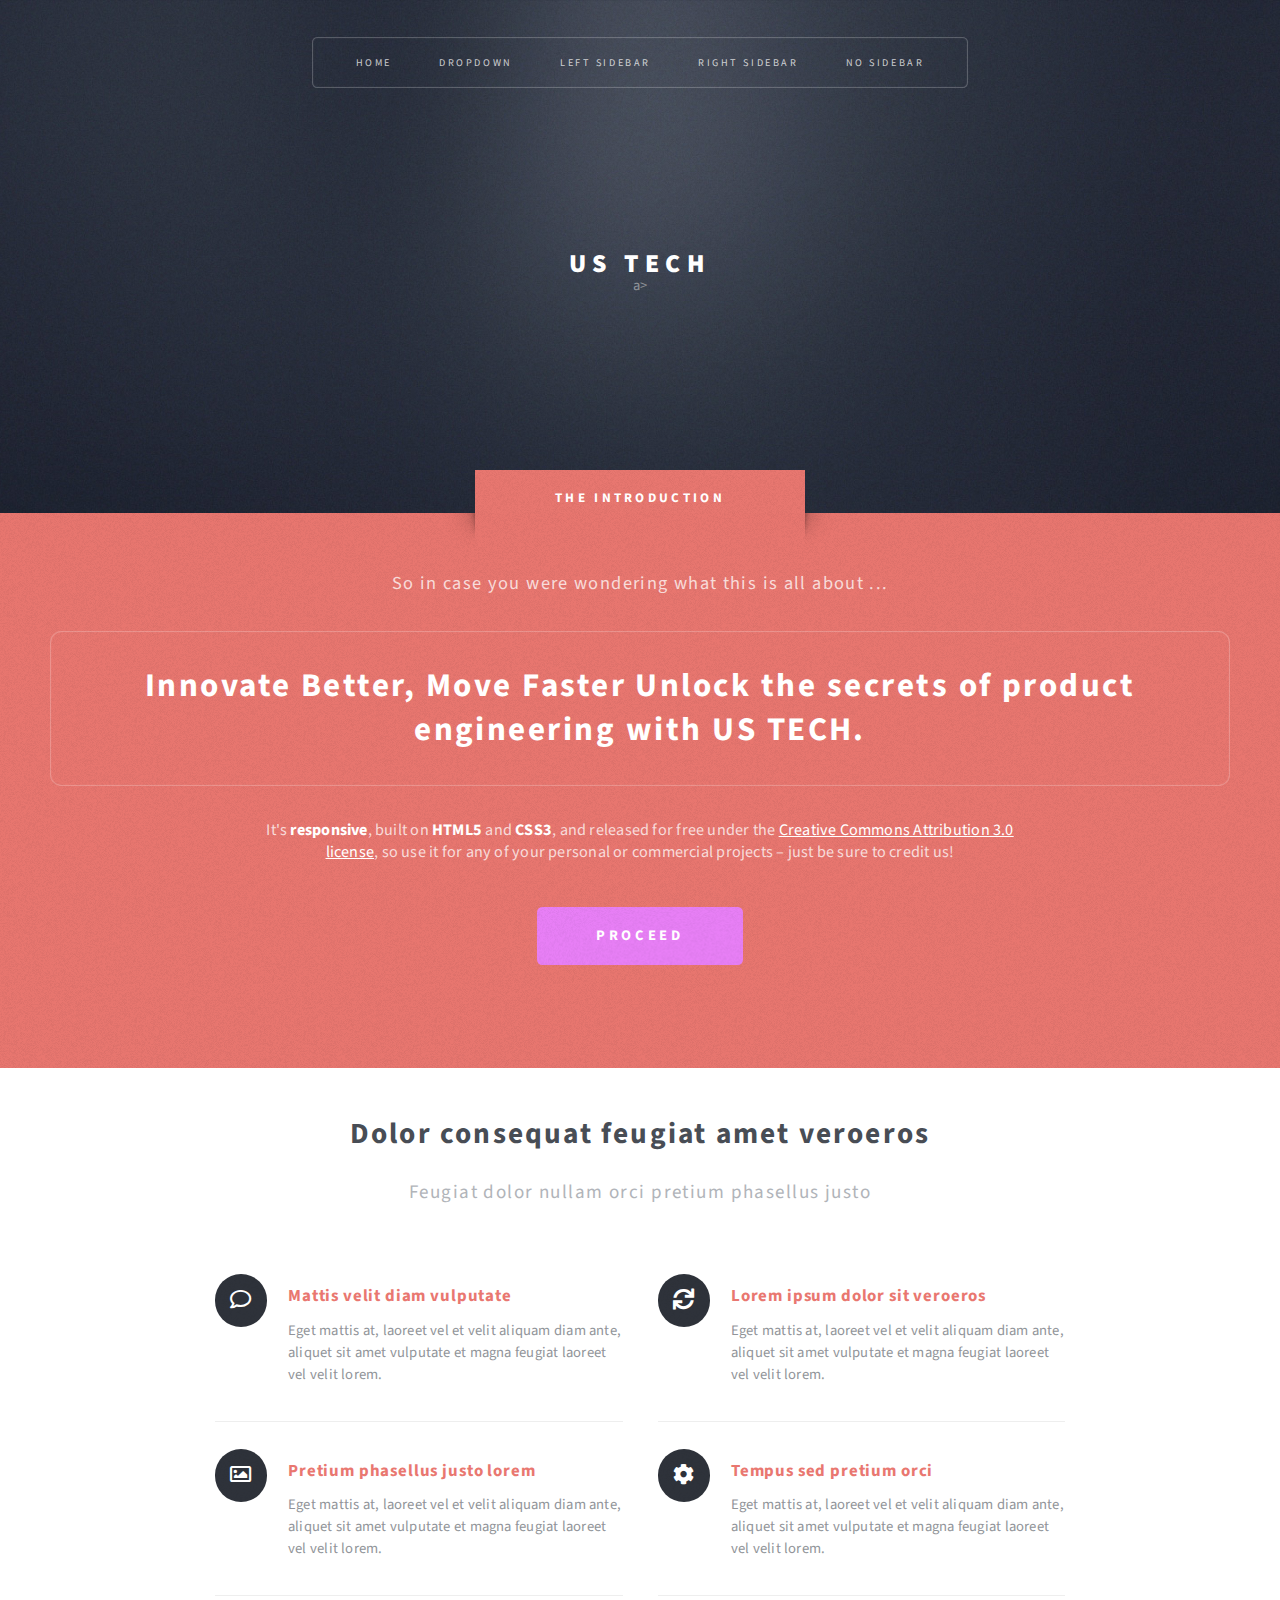
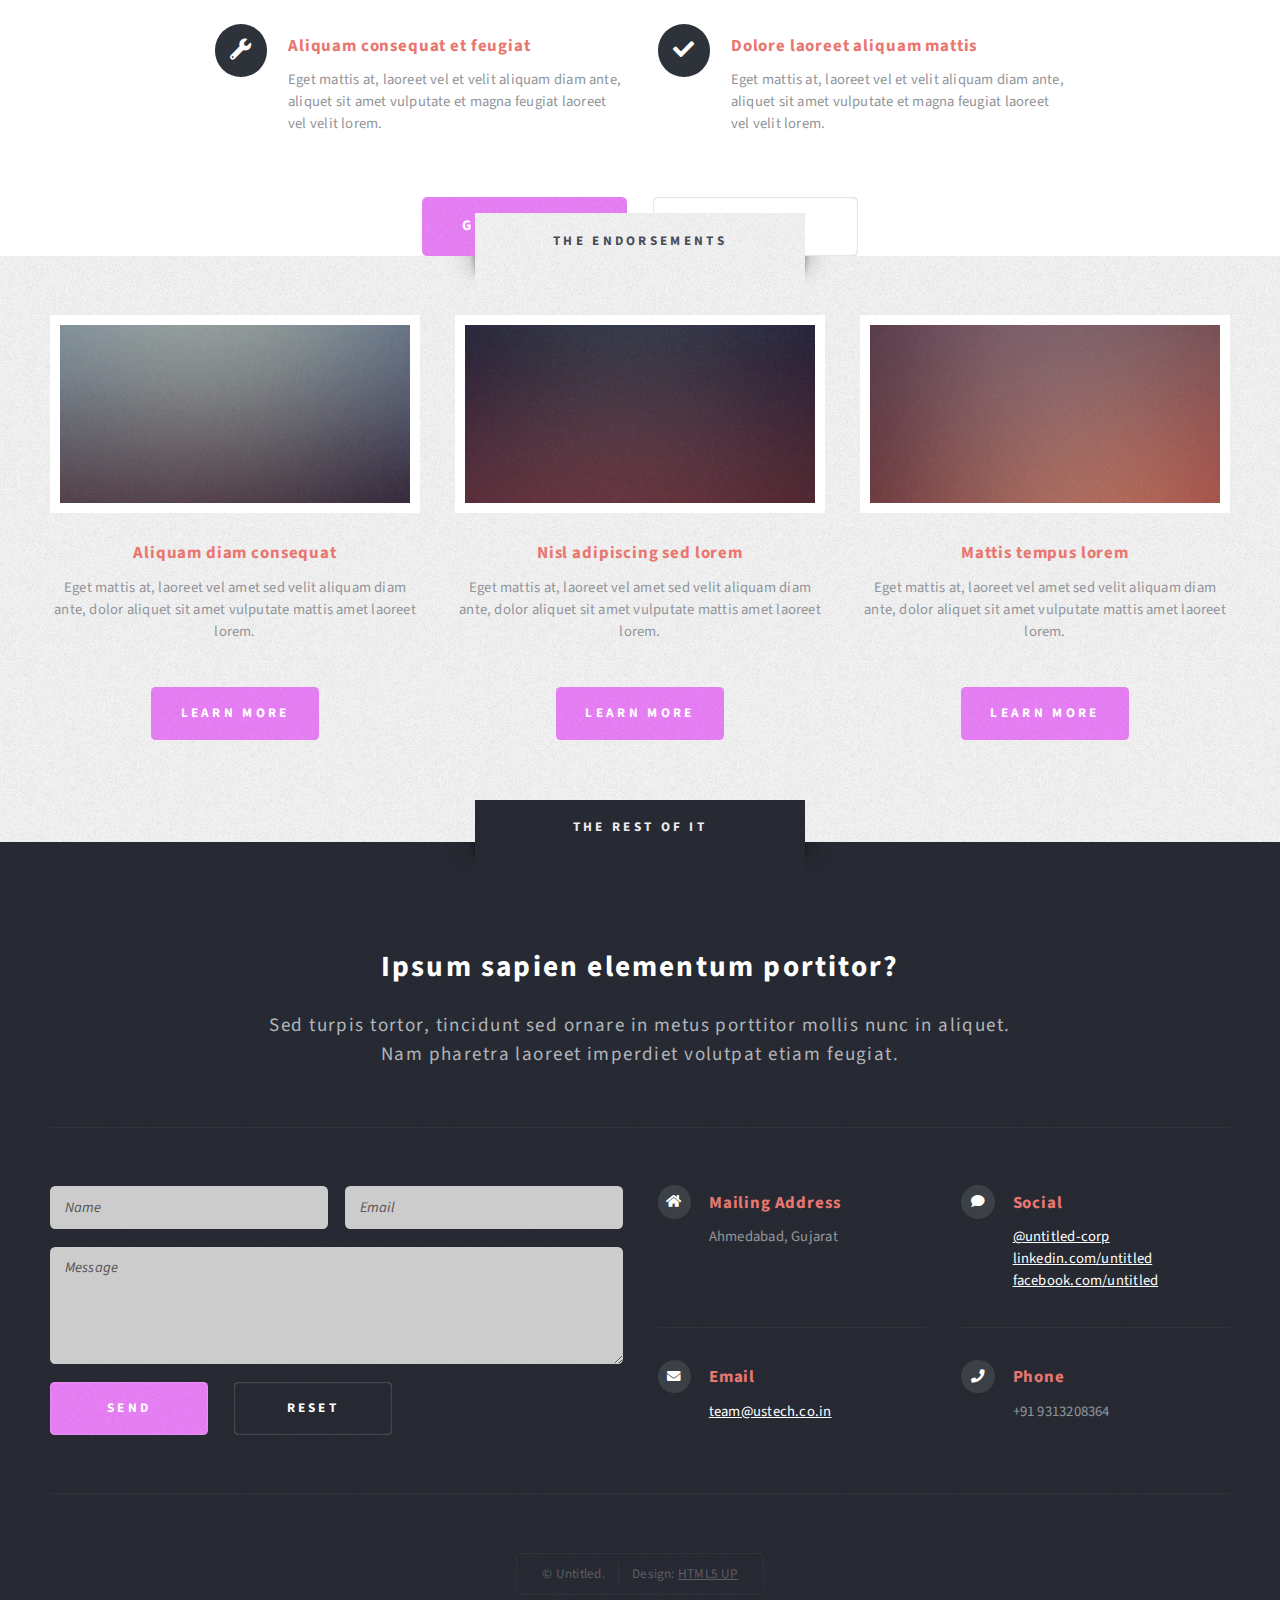
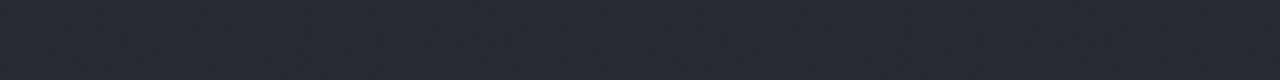
==== index.html @ 8d4b1bbf "Name change by SR" ====
<!DOCTYPE HTML>
<!--
	US TECH by HTML5 UP
	html5up.net | @ajlkn
	Free for personal and commercial use under the CCA 3.0 license (html5up.net/license)
-->
<html>
	<head>
		<title>US TECH by HTML5 UP</title>
		<meta charset="utf-8" />
		<meta name="viewport" content="width=device-width, initial-scale=1, user-scalable=no" />
		<link rel="stylesheet" href="assets/css/main.css" />
	</head>
	<body class="homepage is-preload">
		<div id="page-wrapper">

			<!-- Header -->
				<section id="header" class="wrapper">

					<!-- Logo -->
						<div id="logo">
							<h1><a href="index.html">US TECH</a></h1>
							a></h1>
						</div>

					<!-- Nav -->
						<nav id="nav">
							<ul>
								<li class="current"><a href="index.html">Home</a></li>
								<li>
									<a href="#">Dropdown</a>
									<ul>
										<li><a href="#">Lorem ipsum</a></li>
										<li><a href="#">Magna veroeros</a></li>
										<li><a href="#">Etiam nisl</a></li>
										<li>
											<a href="#">Sed consequat</a>
											<ul>
												<li><a href="#">Lorem dolor</a></li>
												<li><a href="#">Amet consequat</a></li>
												<li><a href="#">Magna phasellus</a></li>
												<li><a href="#">Etiam nisl</a></li>
												<li><a href="#">Sed feugiat</a></li>
											</ul>
										</li>
										<li><a href="#">Nisl tempus</a></li>
									</ul>
								</li>
								<li><a href="left-sidebar.html">Left Sidebar</a></li>
								<li><a href="right-sidebar.html">Right Sidebar</a></li>
								<li><a href="no-sidebar.html">No Sidebar</a></li>
							</ul>
						</nav>

				</section>

			<!-- Intro -->
				<section id="intro" class="wrapper style1">
					<div class="title">The Introduction</div>
					<div class="container">
						<p class="style1">So in case you were wondering what this is all about ...</p>
						<p class="style2">
						Innovate Better, Move Faster Unlock the secrets of product engineering with US TECH. 
						</p>
						<p class="style3">It's <strong>responsive</strong>, built on <strong>HTML5</strong> and <strong>CSS3</strong>, and released for
						free under the <a href="http://html5up.net/license">Creative Commons Attribution 3.0 license</a>, so use it for any of
						your personal or commercial projects &ndash; just be sure to credit us!</p>
						<ul class="actions">
							<li><a href="#" class="button style3 large">Proceed</a></li>
						</ul>
					</div>
				</section>

			<!-- Main -->
				
					<div class="container"			
						<!-- Features -->
							<section id="features">
								<header class="style1">
									<h2>Dolor consequat feugiat amet veroeros</h2>
									<p>Feugiat dolor nullam orci pretium phasellus justo</p>
								</header>
								<div class="feature-list">
									<div class="row">
										<div class="col-6 col-12-medium">
											<section>
												<h3 class="icon fa-comment">Mattis velit diam vulputate</h3>
												<p>Eget mattis at, laoreet vel et velit aliquam diam ante, aliquet sit amet vulputate et magna feugiat laoreet vel velit lorem.</p>
											</section>
										</div>
										<div class="col-6 col-12-medium">
											<section>
												<h3 class="icon solid fa-sync">Lorem ipsum dolor sit veroeros</h3>
												<p>Eget mattis at, laoreet vel et velit aliquam diam ante, aliquet sit amet vulputate et magna feugiat laoreet vel velit lorem.</p>
											</section>
										</div>
										<div class="col-6 col-12-medium">
											<section>
												<h3 class="icon fa-image">Pretium phasellus justo lorem</h3>
												<p>Eget mattis at, laoreet vel et velit aliquam diam ante, aliquet sit amet vulputate et magna feugiat laoreet vel velit lorem.</p>
											</section>
										</div>
										<div class="col-6 col-12-medium">
											<section>
												<h3 class="icon solid fa-cog">Tempus sed pretium orci</h3>
												<p>Eget mattis at, laoreet vel et velit aliquam diam ante, aliquet sit amet vulputate et magna feugiat laoreet vel velit lorem.</p>
											</section>
										</div>
										<div class="col-6 col-12-medium">
											<section>
												<h3 class="icon solid fa-wrench">Aliquam consequat et feugiat</h3>
												<p>Eget mattis at, laoreet vel et velit aliquam diam ante, aliquet sit amet vulputate et magna feugiat laoreet vel velit lorem.</p>
											</section>
										</div>
										<div class="col-6 col-12-medium">
											<section>
												<h3 class="icon solid fa-check">Dolore laoreet aliquam mattis</h3>
												<p>Eget mattis at, laoreet vel et velit aliquam diam ante, aliquet sit amet vulputate et magna feugiat laoreet vel velit lorem.</p>
											</section>
										</div>
									</div>
								</div>
								<ul class="actions special">
									<li><a href="#" class="button style1 large">Get Started</a></li>
									<li><a href="#" class="button style2 large">More Info</a></li>
								</ul>
							</section>

					</div>
				</section>

			<!-- Highlights -->
				<section id="highlights" class="wrapper style3">
					<div class="title">The Endorsements</div>
					<div class="container">
						<div class="row aln-center">
							<div class="col-4 col-12-medium">
								<section class="highlight">
									<a href="#" class="image featured"><img src="images/pic02.jpg" alt="" /></a>
									<h3><a href="#">Aliquam diam consequat</a></h3>
									<p>Eget mattis at, laoreet vel amet sed velit aliquam diam ante, dolor aliquet sit amet vulputate mattis amet laoreet lorem.</p>
									<ul class="actions">
										<li><a href="#" class="button style1">Learn More</a></li>
									</ul>
								</section>
							</div>
							<div class="col-4 col-12-medium">
								<section class="highlight">
									<a href="#" class="image featured"><img src="images/pic03.jpg" alt="" /></a>
									<h3><a href="#">Nisl adipiscing sed lorem</a></h3>
									<p>Eget mattis at, laoreet vel amet sed velit aliquam diam ante, dolor aliquet sit amet vulputate mattis amet laoreet lorem.</p>
									<ul class="actions">
										<li><a href="#" class="button style1">Learn More</a></li>
									</ul>
								</section>
							</div>
							<div class="col-4 col-12-medium">
								<section class="highlight">
									<a href="#" class="image featured"><img src="images/pic04.jpg" alt="" /></a>
									<h3><a href="#">Mattis tempus lorem</a></h3>
									<p>Eget mattis at, laoreet vel amet sed velit aliquam diam ante, dolor aliquet sit amet vulputate mattis amet laoreet lorem.</p>
									<ul class="actions">
										<li><a href="#" class="button style1">Learn More</a></li>
									</ul>
								</section>
							</div>
						</div>
					</div>
				</section>

			<!-- Footer -->
				<section id="footer" class="wrapper">
					<div class="title">The Rest Of It</div>
					<div class="container">
						<header class="style1">
							<h2>Ipsum sapien elementum portitor?</h2>
							<p>
								Sed turpis tortor, tincidunt sed ornare in metus porttitor mollis nunc in aliquet.<br />
								Nam pharetra laoreet imperdiet volutpat etiam feugiat.
							</p>
						</header>
						<div class="row">
							<div class="col-6 col-12-medium">

								<!-- Contact Form -->
									<section>
										<form method="post" action="#">
											<div class="row gtr-50">
												<div class="col-6 col-12-small">
													<input type="text" name="name" id="contact-name" placeholder="Name" />
												</div>
												<div class="col-6 col-12-small">
													<input type="text" name="email" id="contact-email" placeholder="Email" />
												</div>
												<div class="col-12">
													<textarea name="message" id="contact-message" placeholder="Message" rows="4"></textarea>
												</div>
												<div class="col-12">
													<ul class="actions">
														<li><input type="submit" class="style1" value="Send" /></li>
														<li><input type="reset" class="style2" value="Reset" /></li>
													</ul>
												</div>
											</div>
										</form>
									</section>

							</div>
							<div class="col-6 col-12-medium">

								<!-- Contact -->
									<section class="feature-list small">
										<div class="row">
											<div class="col-6 col-12-small">
												<section>
													<h3 class="icon solid fa-home">Mailing Address</h3>
													<p>
														Ahmedabad, Gujarat<br />
														
												
													</p>
												</section>
											</div>
											<div class="col-6 col-12-small">
												<section>
													<h3 class="icon solid fa-comment">Social</h3>
													<p>
														<a href="#">@untitled-corp</a><br />
														<a href="#">linkedin.com/untitled</a><br />
														<a href="#">facebook.com/untitled</a>
													</p>
												</section>
											</div>
											<div class="col-6 col-12-small">
												<section>
													<h3 class="icon solid fa-envelope">Email</h3>
													<p>
														<a href="#">team@ustech.co.in</a>
													</p>
												</section>
											</div>
											<div class="col-6 col-12-small">
												<section>
													<h3 class="icon solid fa-phone">Phone</h3>
													<p>
														+91 9313208364
													</p>
												</section>
											</div>
										</div>
									</section>

							</div>
						</div>
						<div id="copyright">
							<ul>
								<li>&copy; Untitled.</li><li>Design: <a href="http://html5up.net">HTML5 UP</a></li>
							</ul>
						</div>
					</div>
				</section>

		</div>

		<!-- Scripts -->
			<script src="assets/js/jquery.min.js"></script>
			<script src="assets/js/jquery.dropotron.min.js"></script>
			<script src="assets/js/browser.min.js"></script>
			<script src="assets/js/breakpoints.min.js"></script>
			<script src="assets/js/util.js"></script>
			<script src="assets/js/main.js"></script>

	</body>
</html>
---- assets/css/main.css ----
@import url("fontawesome-all.min.css");
@import url("https://fonts.googleapis.com/css?family=Source+Sans+Pro:400,400italic,700,900");

/*
	Escape Velocity by HTML5 UP
	html5up.net | @ajlkn
	Free for personal and commercial use under the CCA 3.0 license (html5up.net/license)
*/

html, body, div, span, applet, object,
iframe, h1, h2, h3, h4, h5, h6, p, blockquote,
pre, a, abbr, acronym, address, big, cite,
code, del, dfn, em, img, ins, kbd, q, s, samp,
small, strike, strong, sub, sup, tt, var, b,
u, i, center, dl, dt, dd, ol, ul, li, fieldset,
form, label, legend, table, caption, tbody,
tfoot, thead, tr, th, td, article, aside,
canvas, details, embed, figure, figcaption,
footer, header, hgroup, menu, nav, output, ruby,
section, summary, time, mark, audio, video {
	margin: 0;
	padding: 0;
	border: 0;
	font-size: 100%;
	font: inherit;
	vertical-align: baseline;}

article, aside, details, figcaption, figure,
footer, header, hgroup, menu, nav, section {
	display: block;}

body {
	line-height: 1;
}

ol, ul {
	list-style: none;
}

blockquote, q {
	quotes: none;
}

	blockquote:before, blockquote:after, q:before, q:after {
		content: '';
		content: none;
	}

table {
	border-collapse: collapse;
	border-spacing: 0;
}

body {
	-webkit-text-size-adjust: none;
}

mark {
	background-color: transparent;
	color: inherit;
}

input::-moz-focus-inner {
	border: 0;
	padding: 0;
}

input, select, textarea {
	-moz-appearance: none;
	-webkit-appearance: none;
	-ms-appearance: none;
	appearance: none;
}

/* Basic */

	@-ms-viewport {
		width: device-width;
	}

	html {
		box-sizing: border-box;
	}

	*, *:before, *:after {
		box-sizing: inherit;
	}

	body.is-preload *, body.is-preload *:before, body.is-preload *:after {
		-moz-animation: none !important;
		-webkit-animation: none !important;
		-ms-animation: none !important;
		animation: none !important;
		-moz-transition: none !important;
		-webkit-transition: none !important;
		-ms-transition: none !important;
		transition: none !important;
	}

	body, input, textarea, select {
		font-family: 'Source Sans Pro', sans-serif;
		font-weight: 400;
		color: #919499;
		font-size: 14pt;
		line-height: 1.75em;
		letter-spacing: 0.025em;
	}

	h1, h2, h3, h4, h5, h6 {
		font-weight: 700;
		color: #484d55;
	}

		h1 a, h2 a, h3 a, h4 a, h5 a, h6 a {
			color: inherit;
			text-decoration: none;
		}

	a {
		-moz-transition: color .25s ease-in-out;
		-webkit-transition: color .25s ease-in-out;
		-ms-transition: color .25s ease-in-out;
		transition: color .25s ease-in-out;
		text-decoration: underline;
		color: #717479;
	}

		a:hover {
			text-decoration: none;
		}

	strong, b {
		font-weight: 700;
		color: #484d55;
	}

	blockquote {
		border-left: solid 0.5em #ddd;
		padding: 1em 0 1em 2em;
		font-style: italic;
	}

	em, i {
		font-style: italic;
	}

	hr {
		border: 0;
		border-top: solid 1px #ddd;
		margin: 2em 0 2em 0;
	}

	sub {
		position: relative;
		top: 0.5em;
		font-size: 0.8em;
	}

	sup {
		position: relative;
		top: -0.5em;
		font-size: 0.8em;
	}

	.nobr {
		white-space: nowrap;
	}

	br.clear {
		clear: both;
	}

	p, ul, ol, dl, table, blockquote, form {
		margin-bottom: 2em;
	}

/* Container */

	.container {
		margin: 0 auto;
		max-width: 100%;
		width: 68em;
	}

		@media screen and (max-width: 1680px) {

			.container {
				width: 70em;
			}

		}

		@media screen and (max-width: 1280px) {

			.container {
				width: calc(100% - 100px);
			}

		}

		@media screen and (max-width: 980px) {

			.container {
				width: calc(100% - 100px);
			}

		}

		@media screen and (max-width: 736px) {

			.container {
				width: calc(100% - 40px);
			}

		}

/* Row */

	.row {
		display: flex;
		flex-wrap: wrap;
		box-sizing: border-box;
		align-items: stretch;
	}

		.row > * {
			box-sizing: border-box;
		}

		.row.gtr-uniform > * > :last-child {
			margin-bottom: 0;
		}

		.row.aln-left {
			justify-content: flex-start;
		}

		.row.aln-center {
			justify-content: center;
		}

		.row.aln-right {
			justify-content: flex-end;
		}

		.row.aln-top {
			align-items: flex-start;
		}

		.row.aln-middle {
			align-items: center;
		}

		.row.aln-bottom {
			align-items: flex-end;
		}

		.row > .imp {
			order: -1;
		}

		.row > .col-1 {
			width: 8.33333%;
		}

		.row > .off-1 {
			margin-left: 8.33333%;
		}

		.row > .col-2 {
			width: 16.66667%;
		}

		.row > .off-2 {
			margin-left: 16.66667%;
		}

		.row > .col-3 {
			width: 25%;
		}

		.row > .off-3 {
			margin-left: 25%;
		}

		.row > .col-4 {
			width: 33.33333%;
		}

		.row > .off-4 {
			margin-left: 33.33333%;
		}

		.row > .col-5 {
			width: 41.66667%;
		}

		.row > .off-5 {
			margin-left: 41.66667%;
		}

		.row > .col-6 {
			width: 50%;
		}

		.row > .off-6 {
			margin-left: 50%;
		}

		.row > .col-7 {
			width: 58.33333%;
		}

		.row > .off-7 {
			margin-left: 58.33333%;
		}

		.row > .col-8 {
			width: 66.66667%;
		}

		.row > .off-8 {
			margin-left: 66.66667%;
		}

		.row > .col-9 {
			width: 75%;
		}

		.row > .off-9 {
			margin-left: 75%;
		}

		.row > .col-10 {
			width: 83.33333%;
		}

		.row > .off-10 {
			margin-left: 83.33333%;
		}

		.row > .col-11 {
			width: 91.66667%;
		}

		.row > .off-11 {
			margin-left: 91.66667%;
		}

		.row > .col-12 {
			width: 100%;
		}

		.row > .off-12 {
			margin-left: 100%;
		}

		.row.gtr-0 {
			margin-top: 0px;
			margin-left: 0px;
		}

			.row.gtr-0 > * {
				padding: 0px 0 0 0px;
			}

			.row.gtr-0.gtr-uniform {
				margin-top: 0px;
			}

				.row.gtr-0.gtr-uniform > * {
					padding-top: 0px;
				}

		.row.gtr-25 {
			margin-top: -12.5px;
			margin-left: -12.5px;
		}

			.row.gtr-25 > * {
				padding: 12.5px 0 0 12.5px;
			}

			.row.gtr-25.gtr-uniform {
				margin-top: -12.5px;
			}

				.row.gtr-25.gtr-uniform > * {
					padding-top: 12.5px;
				}

		.row.gtr-50 {
			margin-top: -25px;
			margin-left: -25px;
		}

			.row.gtr-50 > * {
				padding: 25px 0 0 25px;
			}

			.row.gtr-50.gtr-uniform {
				margin-top: -25px;
			}

				.row.gtr-50.gtr-uniform > * {
					padding-top: 25px;
				}

		.row {
			margin-top: -50px;
			margin-left: -50px;
		}

			.row > * {
				padding: 50px 0 0 50px;
			}

			.row.gtr-uniform {
				margin-top: -50px;
			}

				.row.gtr-uniform > * {
					padding-top: 50px;
				}

		.row.gtr-150 {
			margin-top: -75px;
			margin-left: -75px;
		}

			.row.gtr-150 > * {
				padding: 75px 0 0 75px;
			}

			.row.gtr-150.gtr-uniform {
				margin-top: -75px;
			}

				.row.gtr-150.gtr-uniform > * {
					padding-top: 75px;
				}

		.row.gtr-200 {
			margin-top: -100px;
			margin-left: -100px;
		}

			.row.gtr-200 > * {
				padding: 100px 0 0 100px;
			}

			.row.gtr-200.gtr-uniform {
				margin-top: -100px;
			}

				.row.gtr-200.gtr-uniform > * {
					padding-top: 100px;
				}

		@media screen and (max-width: 1680px) {

			.row {
				display: flex;
				flex-wrap: wrap;
				box-sizing: border-box;
				align-items: stretch;
			}

				.row > * {
					box-sizing: border-box;
				}

				.row.gtr-uniform > * > :last-child {
					margin-bottom: 0;
				}

				.row.aln-left {
					justify-content: flex-start;
				}

				.row.aln-center {
					justify-content: center;
				}

				.row.aln-right {
					justify-content: flex-end;
				}

				.row.aln-top {
					align-items: flex-start;
				}

				.row.aln-middle {
					align-items: center;
				}

				.row.aln-bottom {
					align-items: flex-end;
				}

				.row > .imp-xlarge {
					order: -1;
				}

				.row > .col-1-xlarge {
					width: 8.33333%;
				}

				.row > .off-1-xlarge {
					margin-left: 8.33333%;
				}

				.row > .col-2-xlarge {
					width: 16.66667%;
				}

				.row > .off-2-xlarge {
					margin-left: 16.66667%;
				}

				.row > .col-3-xlarge {
					width: 25%;
				}

				.row > .off-3-xlarge {
					margin-left: 25%;
				}

				.row > .col-4-xlarge {
					width: 33.33333%;
				}

				.row > .off-4-xlarge {
					margin-left: 33.33333%;
				}

				.row > .col-5-xlarge {
					width: 41.66667%;
				}

				.row > .off-5-xlarge {
					margin-left: 41.66667%;
				}

				.row > .col-6-xlarge {
					width: 50%;
				}

				.row > .off-6-xlarge {
					margin-left: 50%;
				}

				.row > .col-7-xlarge {
					width: 58.33333%;
				}

				.row > .off-7-xlarge {
					margin-left: 58.33333%;
				}

				.row > .col-8-xlarge {
					width: 66.66667%;
				}

				.row > .off-8-xlarge {
					margin-left: 66.66667%;
				}

				.row > .col-9-xlarge {
					width: 75%;
				}

				.row > .off-9-xlarge {
					margin-left: 75%;
				}

				.row > .col-10-xlarge {
					width: 83.33333%;
				}

				.row > .off-10-xlarge {
					margin-left: 83.33333%;
				}

				.row > .col-11-xlarge {
					width: 91.66667%;
				}

				.row > .off-11-xlarge {
					margin-left: 91.66667%;
				}

				.row > .col-12-xlarge {
					width: 100%;
				}

				.row > .off-12-xlarge {
					margin-left: 100%;
				}

				.row.gtr-0 {
					margin-top: 0px;
					margin-left: 0px;
				}

					.row.gtr-0 > * {
						padding: 0px 0 0 0px;
					}

					.row.gtr-0.gtr-uniform {
						margin-top: 0px;
					}

						.row.gtr-0.gtr-uniform > * {
							padding-top: 0px;
						}

				.row.gtr-25 {
					margin-top: -12.5px;
					margin-left: -12.5px;
				}

					.row.gtr-25 > * {
						padding: 12.5px 0 0 12.5px;
					}

					.row.gtr-25.gtr-uniform {
						margin-top: -12.5px;
					}

						.row.gtr-25.gtr-uniform > * {
							padding-top: 12.5px;
						}

				.row.gtr-50 {
					margin-top: -25px;
					margin-left: -25px;
				}

					.row.gtr-50 > * {
						padding: 25px 0 0 25px;
					}

					.row.gtr-50.gtr-uniform {
						margin-top: -25px;
					}

						.row.gtr-50.gtr-uniform > * {
							padding-top: 25px;
						}

				.row {
					margin-top: -50px;
					margin-left: -50px;
				}

					.row > * {
						padding: 50px 0 0 50px;
					}

					.row.gtr-uniform {
						margin-top: -50px;
					}

						.row.gtr-uniform > * {
							padding-top: 50px;
						}

				.row.gtr-150 {
					margin-top: -75px;
					margin-left: -75px;
				}

					.row.gtr-150 > * {
						padding: 75px 0 0 75px;
					}

					.row.gtr-150.gtr-uniform {
						margin-top: -75px;
					}

						.row.gtr-150.gtr-uniform > * {
							padding-top: 75px;
						}

				.row.gtr-200 {
					margin-top: -100px;
					margin-left: -100px;
				}

					.row.gtr-200 > * {
						padding: 100px 0 0 100px;
					}

					.row.gtr-200.gtr-uniform {
						margin-top: -100px;
					}

						.row.gtr-200.gtr-uniform > * {
							padding-top: 100px;
						}

		}

		@media screen and (max-width: 1280px) {

			.row {
				display: flex;
				flex-wrap: wrap;
				box-sizing: border-box;
				align-items: stretch;
			}

				.row > * {
					box-sizing: border-box;
				}

				.row.gtr-uniform > * > :last-child {
					margin-bottom: 0;
				}

				.row.aln-left {
					justify-content: flex-start;
				}

				.row.aln-center {
					justify-content: center;
				}

				.row.aln-right {
					justify-content: flex-end;
				}

				.row.aln-top {
					align-items: flex-start;
				}

				.row.aln-middle {
					align-items: center;
				}

				.row.aln-bottom {
					align-items: flex-end;
				}

				.row > .imp-large {
					order: -1;
				}

				.row > .col-1-large {
					width: 8.33333%;
				}

				.row > .off-1-large {
					margin-left: 8.33333%;
				}

				.row > .col-2-large {
					width: 16.66667%;
				}

				.row > .off-2-large {
					margin-left: 16.66667%;
				}

				.row > .col-3-large {
					width: 25%;
				}

				.row > .off-3-large {
					margin-left: 25%;
				}

				.row > .col-4-large {
					width: 33.33333%;
				}

				.row > .off-4-large {
					margin-left: 33.33333%;
				}

				.row > .col-5-large {
					width: 41.66667%;
				}

				.row > .off-5-large {
					margin-left: 41.66667%;
				}

				.row > .col-6-large {
					width: 50%;
				}

				.row > .off-6-large {
					margin-left: 50%;
				}

				.row > .col-7-large {
					width: 58.33333%;
				}

				.row > .off-7-large {
					margin-left: 58.33333%;
				}

				.row > .col-8-large {
					width: 66.66667%;
				}

				.row > .off-8-large {
					margin-left: 66.66667%;
				}

				.row > .col-9-large {
					width: 75%;
				}

				.row > .off-9-large {
					margin-left: 75%;
				}

				.row > .col-10-large {
					width: 83.33333%;
				}

				.row > .off-10-large {
					margin-left: 83.33333%;
				}

				.row > .col-11-large {
					width: 91.66667%;
				}

				.row > .off-11-large {
					margin-left: 91.66667%;
				}

				.row > .col-12-large {
					width: 100%;
				}

				.row > .off-12-large {
					margin-left: 100%;
				}

				.row.gtr-0 {
					margin-top: 0px;
					margin-left: 0px;
				}

					.row.gtr-0 > * {
						padding: 0px 0 0 0px;
					}

					.row.gtr-0.gtr-uniform {
						margin-top: 0px;
					}

						.row.gtr-0.gtr-uniform > * {
							padding-top: 0px;
						}

				.row.gtr-25 {
					margin-top: -8.75px;
					margin-left: -8.75px;
				}

					.row.gtr-25 > * {
						padding: 8.75px 0 0 8.75px;
					}

					.row.gtr-25.gtr-uniform {
						margin-top: -8.75px;
					}

						.row.gtr-25.gtr-uniform > * {
							padding-top: 8.75px;
						}

				.row.gtr-50 {
					margin-top: -17.5px;
					margin-left: -17.5px;
				}

					.row.gtr-50 > * {
						padding: 17.5px 0 0 17.5px;
					}

					.row.gtr-50.gtr-uniform {
						margin-top: -17.5px;
					}

						.row.gtr-50.gtr-uniform > * {
							padding-top: 17.5px;
						}

				.row {
					margin-top: -35px;
					margin-left: -35px;
				}

					.row > * {
						padding: 35px 0 0 35px;
					}

					.row.gtr-uniform {
						margin-top: -35px;
					}

						.row.gtr-uniform > * {
							padding-top: 35px;
						}

				.row.gtr-150 {
					margin-top: -52.5px;
					margin-left: -52.5px;
				}

					.row.gtr-150 > * {
						padding: 52.5px 0 0 52.5px;
					}

					.row.gtr-150.gtr-uniform {
						margin-top: -52.5px;
					}

						.row.gtr-150.gtr-uniform > * {
							padding-top: 52.5px;
						}

				.row.gtr-200 {
					margin-top: -70px;
					margin-left: -70px;
				}

					.row.gtr-200 > * {
						padding: 70px 0 0 70px;
					}

					.row.gtr-200.gtr-uniform {
						margin-top: -70px;
					}

						.row.gtr-200.gtr-uniform > * {
							padding-top: 70px;
						}

		}

		@media screen and (max-width: 980px) {

			.row {
				display: flex;
				flex-wrap: wrap;
				box-sizing: border-box;
				align-items: stretch;
			}

				.row > * {
					box-sizing: border-box;
				}

				.row.gtr-uniform > * > :last-child {
					margin-bottom: 0;
				}

				.row.aln-left {
					justify-content: flex-start;
				}

				.row.aln-center {
					justify-content: center;
				}

				.row.aln-right {
					justify-content: flex-end;
				}

				.row.aln-top {
					align-items: flex-start;
				}

				.row.aln-middle {
					align-items: center;
				}

				.row.aln-bottom {
					align-items: flex-end;
				}

				.row > .imp-medium {
					order: -1;
				}

				.row > .col-1-medium {
					width: 8.33333%;
				}

				.row > .off-1-medium {
					margin-left: 8.33333%;
				}

				.row > .col-2-medium {
					width: 16.66667%;
				}

				.row > .off-2-medium {
					margin-left: 16.66667%;
				}

				.row > .col-3-medium {
					width: 25%;
				}

				.row > .off-3-medium {
					margin-left: 25%;
				}

				.row > .col-4-medium {
					width: 33.33333%;
				}

				.row > .off-4-medium {
					margin-left: 33.33333%;
				}

				.row > .col-5-medium {
					width: 41.66667%;
				}

				.row > .off-5-medium {
					margin-left: 41.66667%;
				}

				.row > .col-6-medium {
					width: 50%;
				}

				.row > .off-6-medium {
					margin-left: 50%;
				}

				.row > .col-7-medium {
					width: 58.33333%;
				}

				.row > .off-7-medium {
					margin-left: 58.33333%;
				}

				.row > .col-8-medium {
					width: 66.66667%;
				}

				.row > .off-8-medium {
					margin-left: 66.66667%;
				}

				.row > .col-9-medium {
					width: 75%;
				}

				.row > .off-9-medium {
					margin-left: 75%;
				}

				.row > .col-10-medium {
					width: 83.33333%;
				}

				.row > .off-10-medium {
					margin-left: 83.33333%;
				}

				.row > .col-11-medium {
					width: 91.66667%;
				}

				.row > .off-11-medium {
					margin-left: 91.66667%;
				}

				.row > .col-12-medium {
					width: 100%;
				}

				.row > .off-12-medium {
					margin-left: 100%;
				}

				.row.gtr-0 {
					margin-top: 0px;
					margin-left: 0px;
				}

					.row.gtr-0 > * {
						padding: 0px 0 0 0px;
					}

					.row.gtr-0.gtr-uniform {
						margin-top: 0px;
					}

						.row.gtr-0.gtr-uniform > * {
							padding-top: 0px;
						}

				.row.gtr-25 {
					margin-top: -12.5px;
					margin-left: -12.5px;
				}

					.row.gtr-25 > * {
						padding: 12.5px 0 0 12.5px;
					}

					.row.gtr-25.gtr-uniform {
						margin-top: -12.5px;
					}

						.row.gtr-25.gtr-uniform > * {
							padding-top: 12.5px;
						}

				.row.gtr-50 {
					margin-top: -25px;
					margin-left: -25px;
				}

					.row.gtr-50 > * {
						padding: 25px 0 0 25px;
					}

					.row.gtr-50.gtr-uniform {
						margin-top: -25px;
					}

						.row.gtr-50.gtr-uniform > * {
							padding-top: 25px;
						}

				.row {
					margin-top: -50px;
					margin-left: -50px;
				}

					.row > * {
						padding: 50px 0 0 50px;
					}

					.row.gtr-uniform {
						margin-top: -50px;
					}

						.row.gtr-uniform > * {
							padding-top: 50px;
						}

				.row.gtr-150 {
					margin-top: -75px;
					margin-left: -75px;
				}

					.row.gtr-150 > * {
						padding: 75px 0 0 75px;
					}

					.row.gtr-150.gtr-uniform {
						margin-top: -75px;
					}

						.row.gtr-150.gtr-uniform > * {
							padding-top: 75px;
						}

				.row.gtr-200 {
					margin-top: -100px;
					margin-left: -100px;
				}

					.row.gtr-200 > * {
						padding: 100px 0 0 100px;
					}

					.row.gtr-200.gtr-uniform {
						margin-top: -100px;
					}

						.row.gtr-200.gtr-uniform > * {
							padding-top: 100px;
						}

		}

		@media screen and (max-width: 736px) {

			.row {
				display: flex;
				flex-wrap: wrap;
				box-sizing: border-box;
				align-items: stretch;
			}

				.row > * {
					box-sizing: border-box;
				}

				.row.gtr-uniform > * > :last-child {
					margin-bottom: 0;
				}

				.row.aln-left {
					justify-content: flex-start;
				}

				.row.aln-center {
					justify-content: center;
				}

				.row.aln-right {
					justify-content: flex-end;
				}

				.row.aln-top {
					align-items: flex-start;
				}

				.row.aln-middle {
					align-items: center;
				}

				.row.aln-bottom {
					align-items: flex-end;
				}

				.row > .imp-small {
					order: -1;
				}

				.row > .col-1-small {
					width: 8.33333%;
				}

				.row > .off-1-small {
					margin-left: 8.33333%;
				}

				.row > .col-2-small {
					width: 16.66667%;
				}

				.row > .off-2-small {
					margin-left: 16.66667%;
				}

				.row > .col-3-small {
					width: 25%;
				}

				.row > .off-3-small {
					margin-left: 25%;
				}

				.row > .col-4-small {
					width: 33.33333%;
				}

				.row > .off-4-small {
					margin-left: 33.33333%;
				}

				.row > .col-5-small {
					width: 41.66667%;
				}

				.row > .off-5-small {
					margin-left: 41.66667%;
				}

				.row > .col-6-small {
					width: 50%;
				}

				.row > .off-6-small {
					margin-left: 50%;
				}

				.row > .col-7-small {
					width: 58.33333%;
				}

				.row > .off-7-small {
					margin-left: 58.33333%;
				}

				.row > .col-8-small {
					width: 66.66667%;
				}

				.row > .off-8-small {
					margin-left: 66.66667%;
				}

				.row > .col-9-small {
					width: 75%;
				}

				.row > .off-9-small {
					margin-left: 75%;
				}

				.row > .col-10-small {
					width: 83.33333%;
				}

				.row > .off-10-small {
					margin-left: 83.33333%;
				}

				.row > .col-11-small {
					width: 91.66667%;
				}

				.row > .off-11-small {
					margin-left: 91.66667%;
				}

				.row > .col-12-small {
					width: 100%;
				}

				.row > .off-12-small {
					margin-left: 100%;
				}

				.row.gtr-0 {
					margin-top: 0px;
					margin-left: 0px;
				}

					.row.gtr-0 > * {
						padding: 0px 0 0 0px;
					}

					.row.gtr-0.gtr-uniform {
						margin-top: 0px;
					}

						.row.gtr-0.gtr-uniform > * {
							padding-top: 0px;
						}

				.row.gtr-25 {
					margin-top: -7.5px;
					margin-left: -7.5px;
				}

					.row.gtr-25 > * {
						padding: 7.5px 0 0 7.5px;
					}

					.row.gtr-25.gtr-uniform {
						margin-top: -7.5px;
					}

						.row.gtr-25.gtr-uniform > * {
							padding-top: 7.5px;
						}

				.row.gtr-50 {
					margin-top: -15px;
					margin-left: -15px;
				}

					.row.gtr-50 > * {
						padding: 15px 0 0 15px;
					}

					.row.gtr-50.gtr-uniform {
						margin-top: -15px;
					}

						.row.gtr-50.gtr-uniform > * {
							padding-top: 15px;
						}

				.row {
					margin-top: -30px;
					margin-left: -30px;
				}

					.row > * {
						padding: 30px 0 0 30px;
					}

					.row.gtr-uniform {
						margin-top: -30px;
					}

						.row.gtr-uniform > * {
							padding-top: 30px;
						}

				.row.gtr-150 {
					margin-top: -45px;
					margin-left: -45px;
				}

					.row.gtr-150 > * {
						padding: 45px 0 0 45px;
					}

					.row.gtr-150.gtr-uniform {
						margin-top: -45px;
					}

						.row.gtr-150.gtr-uniform > * {
							padding-top: 45px;
						}

				.row.gtr-200 {
					margin-top: -60px;
					margin-left: -60px;
				}

					.row.gtr-200 > * {
						padding: 60px 0 0 60px;
					}

					.row.gtr-200.gtr-uniform {
						margin-top: -60px;
					}

						.row.gtr-200.gtr-uniform > * {
							padding-top: 60px;
						}

		}

/* Section/Article */

	section,
	article {
		margin: 0 0 4em 0;
	}

	section > :last-child,
	article > :last-child,
	section:last-child,
	article:last-child {
		margin-bottom: 0;
	}

	header.style1 {
		text-align: center;
		padding: 3em 0 3em 0;
	}

		header.style1 h2 {
			font-weight: 700;
			font-size: 2em;
			letter-spacing: 0.075em;
			line-height: 1.5em;
		}

		header.style1 p {
			color: #b1b4b9;
			display: block;
			margin: 1.15em 0 0 0;
			font-size: 1.3em;
			letter-spacing: 0.075em;
			line-height: 1.5em;
		}

/* Table */

	table {
		width: 100%;
	}

		table.default {
			width: 100%;
		}

			table.default tbody tr:nth-child(2n+2) {
				background: #f4f4f4;
			}

			table.default td {
				padding: 0.5em 1em 0.5em 1em;
			}

			table.default th {
				text-align: left;
				font-weight: 400;
				padding: 0.5em 1em 0.5em 1em;
			}

			table.default thead {
				background: #484d55;
				color: #fff;
			}

			table.default tfoot {
				background: #eee;
			}

/* Form */

	form label {
		display: block;
		font-weight: 700;
		color: #484d55;
		margin: 0.25em 0 0.5em 0;
	}

	form input[type="text"],
	form input[type="email"],
	form input[type="password"],
	form select,
	form textarea {
		-moz-transition: all .25s ease-in-out;
		-webkit-transition: all .25s ease-in-out;
		-ms-transition: all .25s ease-in-out;
		transition: all .25s ease-in-out;
		-webkit-appearance: none;
		display: block;
		border: 0;
		background: #eee;
		box-shadow: inset 0px 0px 1px 0px #a0a1a7;
		border-radius: 0.35em;
		width: 100%;
		padding: 0.75em 1em 0.75em 1em;
	}

		form input[type="text"]:focus,
		form input[type="email"]:focus,
		form input[type="password"]:focus,
		form select:focus,
		form textarea:focus {
			background: #f8f8f8;
		}

	form input[type="text"],
	form input[type="email"]
	input[type="password"] {
		line-height: 1em;
	}

	form select {
		line-height: 1em;
	}

	form textarea {
		min-height: 8em;
	}

	form ul.actions {
		margin-top: 0;
	}

	form ::-webkit-input-placeholder {
		color: #555 !important;
		font-style: italic;
		line-height: 1.35em;
	}

	form :-moz-placeholder {
		color: #555 !important;
		font-style: italic;
	}

	form ::-moz-placeholder {
		color: #555 !important;
		font-style: italic;
	}

	form :-ms-input-placeholder {
		color: #555 !important;
		font-style: italic;
	}

	form ::-moz-focus-inner {
		border: 0;
	}

/* Image */

	.image {
		display: inline-block;
	}

		.image img {
			display: block;
			width: 100%;
		}

		.image.fit {
			display: block;
			width: 100%;
		}

		.image.left {
			float: left;
			margin: 0 2em 2em 0;
		}

		.image.centered {
			display: block;
			margin: 0 0 2em 0;
		}

			.image.centered img {
				margin: 0 auto;
				width: auto;
			}

		.image.featured {
			display: block;
			width: 100%;
			margin: 0 0 2em 0;
		}

/* Button */

	input[type="button"],
	input[type="submit"],
	input[type="reset"],
	button,
	.button {
		-moz-transition: all .25s ease-in-out;
		-webkit-transition: all .25s ease-in-out;
		-ms-transition: all .25s ease-in-out;
		transition: all .25s ease-in-out;
		display: inline-block;
		background: #444;
		text-align: center;
		text-transform: uppercase;
		font-weight: 700;
		letter-spacing: 0.25em;
		text-decoration: none;
		border-radius: 0.35em;
		border: 0;
		outline: 0;
		cursor: pointer;
		padding: 0 2.25em 0 2.25em;
		font-size: 0.9em;
		min-width: 12em;
		height: 4em;
		line-height: 4em;
	}

		input[type="button"]:hover,
		input[type="submit"]:hover,
		input[type="reset"]:hover,
		button:hover,
		.button:hover {
			background-color: #f980f7;
		}

		input[type="button"].large,
		input[type="submit"].large,
		input[type="reset"].large,
		button.large,
		.button.large {
			font-size: 1em;
			min-width: 14em;
		}

		input[type="button"].style1,
		input[type="submit"].style1,
		input[type="reset"].style1,
		button.style1,
		.button.style1 {
			background: #e980f7 url("images/overlay.png");
			color: #fff;
		}

			input[type="button"].style1:hover,
			input[type="submit"].style1:hover,
			input[type="reset"].style1:hover,
			button.style1:hover,
			.button.style1:hover {
				background-color: #e980f7;
			}

			input[type="button"].style1:active,
			input[type="submit"].style1:active,
			input[type="reset"].style1:active,
			button.style1:active,
			.button.style1:active {
				background-color: #e980f7;
			}

		input[type="button"].style2,
		input[type="submit"].style2,
		input[type="reset"].style2,
		button.style2,
		.button.style2 {
			background: none;
			color: #606167;
			box-shadow: inset 0px 0px 2px 0px #a5a7a0;
		}

			input[type="button"].style2:hover,
			input[type="submit"].style2:hover,
			input[type="reset"].style2:hover,
			button.style2:hover,
			.button.style2:hover {
				box-shadow: inset 0px 0px 2px 0px #a5a7a0;
			}

			input[type="button"].style2:active,
			input[type="submit"].style2:active,
			input[type="reset"].style2:active,
			button.style2:active,
			.button.style2:active {
				box-shadow: inset 0px 0px 2px 0px #a5a7a0;
			}

		input[type="button"].style3,
		input[type="submit"].style3,
		input[type="reset"].style3,
		button.style3,
		.button.style3 {
			background: #e980f7 url("images/overlay.png");
			color: #fff;
		}

			input[type="button"].style3:hover,
			input[type="submit"].style3:hover,
			input[type="reset"].style3:hover,
			button.style3:hover,
			.button.style3:hover {
				background-color: #e980f7;
			}

			input[type="button"].style3:active,
			input[type="submit"].style3:active,
			input[type="reset"].style3:active,
			button.style3:active,
			.button.style3:active {
				background-color: #e980f7;
			}

/* List */

	ul {
		list-style: disc;
		padding-left: 1em;
	}

		ul li {
			padding-left: 0.5em;
		}

		ul.style2 {
			list-style: none;
			padding-left: 0;
		}

			ul.style2 li {
				border-top: solid 1px #eee;
				padding: 1.5em 0 0 0;
				margin: 1.5em 0 0 0;
			}

				ul.style2 li:first-child {
					border-top: 0;
					padding-top: 0;
					margin-top: 0;
				}

		ul.style3 {
			list-style: none;
			padding-left: 0;
		}

			ul.style3 li {
				border-top: solid 1px #eee;
				padding: 0.5em 0 0 0;
				margin: 0.5em 0 0 0;
			}

				ul.style3 li:first-child {
					border-top: 0;
					padding-top: 0;
					margin-top: 0;
				}

	ol {
		list-style: decimal;
		padding-left: 1.25em;
	}

		ol li {
			padding-left: 0.25em;
		}

/* Actions */

	ul.actions {
		list-style: none;
		padding-left: 0;
		margin: 3em 0 0 0;
	}

		ul.actions li {
			display: inline-block;
			margin: 0 0.75em 0 0.75em;
			padding-left: 0;
		}

			ul.actions li:first-child {
				margin-left: 0;
			}

			ul.actions li:last-child {
				margin-right: 0;
			}

		ul.actions.special {
			text-align: center;
		}

/* Feature List */

	.feature-list {
		max-width: 58em;
		margin-left: auto;
		margin-right: auto;
		position: relative;
		top: 0.75em;
	}

		.feature-list section {
			border-top: solid 1px #eee;
			padding-top: 3em;
			padding-left: 5em;
			position: relative;
		}

		@media screen and (min-width: 981px) {

			.feature-list > .row > :nth-child(-n + 2) > section {
				border-top: 0;
				padding-top: 0;
			}

		}

		.feature-list h3 {
			color: #e97770 !important;
			margin: -0.35em 0 0.75em 0;
			font-size: 1.15em;
			letter-spacing: 0.05em;
		}

			.feature-list h3:before {
				display: block;
				color: #fff;
				background: #2f333b url("images/overlay.png");
				border-radius: 2.5em;
				text-align: center;
				width: 2.5em;
				height: 2.5em;
				line-height: 2.5em;
				margin-right: 0.75em;
				position: absolute;
				left: 0;
				margin-top: -0.5em;
			}

		.feature-list.small section {
			padding-left: 3.5em;
		}

		.feature-list.small h3:before {
			font-size: 0.8em;
		}

/* Icons */

	.icon {
		text-decoration: none;
		text-decoration: none;
	}

		.icon:before {
			-moz-osx-font-smoothing: grayscale;
			-webkit-font-smoothing: antialiased;
			display: inline-block;
			font-style: normal;
			font-variant: normal;
			text-rendering: auto;
			line-height: 1;
			text-transform: none !important;
			font-family: 'Font Awesome 5 Free';
			font-weight: 400;
		}

		.icon:before {
			line-height: inherit;
			font-size: 1.25em;
		}

		.icon > .label {
			display: none;
		}

		.icon.solid:before {
			font-weight: 900;
		}

		.icon.brands:before {
			font-family: 'Font Awesome 5 Brands';
		}

/* Box */

	.box header {
		margin: 0 0 1.5em 0;
	}

		.box header.style1 {
			position: relative;
			margin: -0.5em 0 0 0;
			padding-top: 0;
		}

	.box h2 {
		margin: 0 0 0.75em 0;
		font-size: 1.15em;
		letter-spacing: 0.05em;
	}

	.box h3 {
		margin: 0 0 0.5em 0;
		font-size: 1em;
		font-weight: 600;
		letter-spacing: 0.05em;
	}

	.box.post-excerpt .image.left {
		position: relative;
		top: 0.5em;
		width: 5em;
	}

	.box.post-excerpt h3, .box.post-excerpt p {
		margin-left: 7em;
	}

/* Wrapper */

	.wrapper {
		position: relative;
		padding: 6em 0 9em 0;
	}

		.wrapper .title {
			position: absolute;
			top: 0;
			left: 50%;
			text-align: center;
			text-transform: uppercase;
			display: block;
			font-weight: 700;
			letter-spacing: 0.25em;
			font-size: 0.9em;
			width: 25em;
			height: 3.25em;
			top: -3.25em;
			line-height: 3.25em;
			margin-bottom: -3.25em;
			margin-left: -12.5em;
			padding-top: 0.5em;
		}

			.wrapper .title:before {
				content: '';
				position: absolute;
				bottom: -38px;
				left: -35px;
				width: 35px;
				height: 38px;
				background: url("images/shadow.png");
			}

			.wrapper .title:after {
				-moz-transform: scaleX(-1);
				-webkit-transform: scaleX(-1);
				-ms-transform: scaleX(-1);
				transform: scaleX(-1);
				content: '';
				position: absolute;
				bottom: -38px;
				right: -35px;
				width: 35px;
				height: 38px;
				background: url("images/shadow.png");
			}

		.wrapper.style1 {
			background: #e97770 url("images/overlay.png");
			color: #eee;
			color: rgba(255, 255, 255, 0.75);
		}

			.wrapper.style1 .title {
				background: #e97770 url("images/overlay.png");
				color: #fff;
			}

			.wrapper.style1 h1, .wrapper.style1 h2, .wrapper.style1 h3, .wrapper.style1 h4, .wrapper.style1 h5, .wrapper.style1 h6, .wrapper.style1 strong, .wrapper.style1 b, .wrapper.style1 a {
				color: #fff;
			}

		.wrapper.style2 {
			background: #fff;
		}

			.wrapper.style2 .title {
				background: #fff;
				color: #484d55;
			}

		.wrapper.style3 {
			background: #f3f3f3 url("images/overlay.png");
		}

			.wrapper.style3 .title {
				background: #f3f3f3 url("images/overlay.png");
				color: #484d55;
			}

			.wrapper.style3 .image {
				border: solid 10px #fff;
			}

/* Page Wrapper */

	#page-wrapper > section {
		margin-bottom: 0;
	}

/* Header */

	#header {
		display: -moz-flex;
		display: -webkit-flex;
		display: -ms-flex;
		display: flex;
		-moz-align-items: center;
		-webkit-align-items: center;
		-ms-align-items: center;
		align-items: center;
		-moz-justify-content: center;
		-webkit-justify-content: center;
		-ms-justify-content: center;
		justify-content: center;
		position: relative;
		height: 24em;
		background: url("../../images/banner.jpg") center center;
		background-size: cover;
		padding: 0;
	}

		#header:before {
			content: '';
			position: absolute;
			top: 0;
			left: 0;
			width: 100%;
			height: 100%;
			background: url("images/overlay.png");
		}

		.homepage #header {
			height: 35em;
		}

/* Logo */

	#logo {
		width: 100%;
		text-align: center;
		position: relative;
		top: 1.5em;
	}

		#logo h1 {
			font-weight: 900;
			text-transform: uppercase;
			color: #fff;
			font-size: 2em;
			letter-spacing: 0.25em;
		}

		#logo p {
			color: #eeeeee;
			color: rgba(255, 255, 255, 0.5);
			text-transform: uppercase;
			margin: 1.25em 0 0 0;
			display: block;
			letter-spacing: 0.2em;
			font-size: 0.9em;
		}

/* Nav */

	#nav {
		position: absolute;
		display: block;
		top: 2.5em;
		left: 0;
		width: 100%;
		text-align: center;
	}

		#nav > ul {
			display: inline-block;
			border-radius: 0.35em;
			box-shadow: inset 0px 0px 1px 1px rgba(255, 255, 255, 0.25);
			padding: 0 1.5em 0 1.5em;
		}

			#nav > ul > li {
				display: inline-block;
				text-align: center;
				padding: 0 1.5em 0 1.5em;
			}

				#nav > ul > li > ul {
					display: none;
				}

				#nav > ul > li > a, #nav > ul > li > span {
					display: block;
					color: #eee;
					color: rgba(255, 255, 255, 0.75);
					text-transform: uppercase;
					text-decoration: none;
					font-size: 0.7em;
					letter-spacing: 0.25em;
					height: 5em;
					line-height: 5em;
					-moz-transition: all .25s ease-in-out;
					-webkit-transition: all .25s ease-in-out;
					-o-transition: all .25s ease-in-out;
					-ms-transition: all .25s ease-in-out;
					transition: all .25s ease-in-out;
					outline: 0;
				}

				#nav > ul > li:hover > a {
					color: #fff;
				}

				#nav > ul > li.active > a, #nav > ul > li.active > span {
					color: #fff;
				}

	.dropotron {
		background: #222835 url("images/overlay.png");
		background-color: rgba(44, 50, 63, 0.925);
		padding: 1.25em 1em 1.25em 1em;
		border-radius: 0.35em;
		box-shadow: inset 0px 0px 1px 1px rgba(255, 255, 255, 0.25);
		min-width: 12em;
		text-align: left;
		margin-top: -1.25em;
		margin-left: -1px;
		list-style: none;
	}

		.dropotron.level-0 {
			margin-top: -1px;
			margin-left: 0;
			border-top-left-radius: 0;
			border-top-right-radius: 0;
		}

		.dropotron a, .dropotron span {
			-moz-transition: all .25s ease-in-out;
			-webkit-transition: all .25s ease-in-out;
			-ms-transition: all .25s ease-in-out;
			transition: all .25s ease-in-out;
			display: block;
			color: #eee;
			color: rgba(255, 255, 255, 0.75);
			text-transform: uppercase;
			text-decoration: none;
			font-size: 0.7em;
			letter-spacing: 0.25em;
			border-top: solid 1px rgba(255, 255, 255, 0.15);
			line-height: 3em;
		}

		.dropotron li {
			padding-left: 0;
		}

			.dropotron li:first-child a, .dropotron li:first-child span {
				border-top: 0;
			}

			.dropotron li:hover > a, .dropotron li:hover > span {
				color: #fff;
			}

/* Intro */

	#intro {
		padding-bottom: 8em;
		text-align: center;
	}

		#intro p.style1 {
			font-size: 1.5em;
			letter-spacing: 0.075em;
		}

		#intro p.style2 {
			font-weight: 700;
			color: #fff;
			border-radius: 0.35em;
			box-shadow: inset 0px 0px 1px 1px rgba(255, 255, 255, 0.25);
			font-size: 2.75em;
			letter-spacing: 0.075em;
			line-height: 1.35em;
			padding: 1em 0 1em 0;
			margin-bottom: 1em;
		}

			#intro p.style2 a {
				color: inherit;
				text-decoration: none;
			}

		#intro p.style3 {
			font-size: 1.1em;
			width: 48em;
			margin: 0 auto;
		}

/* Features */

	#features header.style1 {
		padding-bottom: 5em;
	}

	#features ul.actions {
		margin-top: 5em;
	}

/* Highlights */

	#highlights .highlight {
		text-align: center;
	}

		#highlights .highlight h3 {
			color: #e97770;
			margin: 0 0 0.75em 0;
			font-size: 1.15em;
			letter-spacing: 0.05em;
		}

/* Main */

/* Footer */

	#footer {
		background: #282b34 url("images/overlay.png");
		color: #eee;
		color: rgba(255, 255, 255, 0.5);
		padding-bottom: 6em;
	}

		#footer h1, #footer h2, #footer h3, #footer h4, #footer h5, #footer h6, #footer strong, #footer b, #footer a {
			color: #fff;
		}

		#footer hr {
			border-top-color: #333;
			border-top-color: rgba(255, 255, 255, 0.05);
		}

		#footer form input[type="text"],
		#footer form input[type="email"],
		#footer form input[type="password"],
		#footer form select,
		#footer form textarea {
			background: #ccc;
			box-shadow: none;
		}

			#footer form input[type="text"]:focus,
			#footer form input[type="email"]:focus,
			#footer form input[type="password"]:focus,
			#footer form select:focus,
			#footer form textarea:focus {
				background: #fff;
			}

		#footer input[type="button"],
		#footer input[type="submit"],
		#footer input[type="reset"],
		#footer button,
		#footer .button {
			color: #fff;
			box-shadow: inset 0px 0px 2px 0px rgba(255, 255, 255, 0.5);
		}

			#footer input[type="button"]:hover,
			#footer input[type="submit"]:hover,
			#footer input[type="reset"]:hover,
			#footer button:hover,
			#footer .button:hover {
				color: #fff;
				box-shadow: inset 0px 0px 2px 0px rgba(255, 255, 255, 0.65);
			}

			#footer input[type="button"]:active,
			#footer input[type="submit"]:active,
			#footer input[type="reset"]:active,
			#footer button:active,
			#footer .button:active {
				box-shadow: inset 0px 0px 2px 0px rgba(255, 255, 255, 0.75);
			}

			#footer input[type="button"].style2:active,
			#footer input[type="submit"].style2:active,
			#footer input[type="reset"].style2:active,
			#footer button.style2:active,
			#footer .button.style2:active {
				box-shadow: inset 0px 0px 2px 0px rgba(255, 255, 255, 0.75);
			}

		#footer .title {
			background: #282b34 url("images/overlay.png");
			color: #eee;
		}

		#footer header.style1 {
			padding-bottom: 6em;
			margin-bottom: 6em;
			border-bottom: solid 1px rgba(255, 255, 255, 0.05);
		}

			#footer header.style1 h2 {
				color: #fff;
			}

			#footer header.style1 .p {
				color: inherit;
			}

		#footer .feature-list {
			max-width: 100%;
		}

			#footer .feature-list section {
				border-top-color: rgba(255, 255, 255, 0.05);
			}

			#footer .feature-list h3:before {
				background: #3d4249 url("images/overlay.png");
			}

/* Copyright */

	#copyright {
		text-align: center;
		padding-top: 6em;
		margin-top: 6em;
		border-top: solid 1px rgba(255, 255, 255, 0.05);
	}

		#copyright ul {
			display: inline-block;
			border-radius: 0.35em;
			box-shadow: inset 0px 0px 1px 1px rgba(255, 255, 255, 0.05);
			color: #aaa;
			color: rgba(255, 255, 255, 0.25);
			padding: 0.75em 2em;
			font-size: 0.9em;
		}

			#copyright ul li {
				display: inline-block;
				margin-left: 1em;
				padding-left: 1em;
				border-left: solid 1px #333;
				border-left-color: rgba(255, 255, 255, 0.05);
			}

				#copyright ul li:first-child {
					border-left: 0;
					margin-left: 0;
					padding-left: 0;
				}

		#copyright a {
			color: inherit;
		}

			#copyright a:hover {
				color: #fff;
			}

/* XLarge */

	@media screen and (max-width: 1680px) {

		/* Basic */

			body, input, textarea, select {
				font-size: 12pt;
			}

	}

/* Large */

	@media screen and (max-width: 1280px) {

		/* Basic */

			body, input, select, textarea {
				font-size: 11pt;
				line-height: 1.5em;
				letter-spacing: 0.015em;
			}

		/* Wrapper */

			.wrapper {
				padding: 4em 0 7em 0;
			}

		/* Logo */

			#logo {
				margin-top: -0.5em !important;
			}

				#logo h1 {
					font-size: 1.75em;
				}

		/* Intro */

			#intro {
				padding-bottom: 7em;
			}

				#intro p.style1 {
					font-size: 1.25em;
				}

				#intro p.style2 {
					font-size: 2.25em;
				}

		/* Footer */

			#footer {
				padding-bottom: 4em;
			}

				#footer header.style1 {
					padding-bottom: 4em;
					margin-bottom: 4em;
					border-bottom: solid 1px rgba(255, 255, 255, 0.05);
				}

		/* Copyright */

			#copyright {
				padding-top: 4em;
				margin-top: 4em;
			}

	}

/* Medium */

	#navPanel, #titleBar {
		display: none;
	}

	@media screen and (max-width: 980px) {

		/* Section/Article */

			header br {
				display: none;
			}

		/* Form */

			form ul.actions {
				text-align: center;
			}

		/* Feature List */

			.feature-list {
				max-width: 40em;
			}

				.feature-list section {
					padding-top: 4em;
				}

				.feature-list > .row > :first-child > section {
					border-top: 0;
					padding-top: 0;
				}

		/* Nav */

			#nav {
				display: none;
			}

		/* Logo */

			#logo {
				top: 0;
			}

		/* Intro */

			#intro p.style3 {
				width: auto;
			}

		/* Highlights */

			#highlights .highlight {
				max-width: 40em;
				margin-left: auto;
				margin-right: auto;
			}

		/* Footer */

			#footer .feature-list {
				border-top: solid 1px rgba(255, 255, 255, 0.05);
				padding-top: 4em;
			}

	}

		@media screen and (max-width: 980px) and (min-width: 737px) {

				#footer .feature-list > .row > :nth-child(2) > section {
					border-top: 0;
					padding-top: 0;
				}

		}

	@media screen and (max-width: 980px) {

		/* Nav */

			#page-wrapper {
				-moz-backface-visibility: hidden;
				-webkit-backface-visibility: hidden;
				-ms-backface-visibility: hidden;
				backface-visibility: hidden;
				-moz-transition: -moz-transform 0.5s ease;
				-webkit-transition: -webkit-transform 0.5s ease;
				-ms-transition: -ms-transform 0.5s ease;
				transition: transform 0.5s ease;
				padding-bottom: 1px;
			}

			#titleBar {
				-moz-backface-visibility: hidden;
				-webkit-backface-visibility: hidden;
				-ms-backface-visibility: hidden;
				backface-visibility: hidden;
				-moz-transition: -moz-transform 0.5s ease;
				-webkit-transition: -webkit-transform 0.5s ease;
				-ms-transition: -ms-transform 0.5s ease;
				transition: transform 0.5s ease;
				display: block;
				height: 44px;
				left: 0;
				position: fixed;
				top: 0;
				width: 100%;
				z-index: 10001;
				background: none;
			}

				#titleBar .title {
					display: none;
				}

				#titleBar .toggle {
					text-decoration: none;
					position: absolute;
					top: 0;
					left: 0;
					width: 60px;
					height: 44px;
				}

					#titleBar .toggle:before {
						-moz-osx-font-smoothing: grayscale;
						-webkit-font-smoothing: antialiased;
						display: inline-block;
						font-style: normal;
						font-variant: normal;
						text-rendering: auto;
						line-height: 1;
						text-transform: none !important;
						font-family: 'Font Awesome 5 Free';
						font-weight: 900;
					}

					#titleBar .toggle:before {
						-moz-transition: all .15s ease-in-out;
						-webkit-transition: all .15s ease-in-out;
						-ms-transition: all .15s ease-in-out;
						transition: all .15s ease-in-out;
						text-decoration: none;
						content: '\f0c9';
						font-size: 14px;
						position: absolute;
						top: 6px;
						left: 6px;
						display: block;
						width: 54px;
						height: 38px;
						line-height: 38px;
						text-align: center;
						color: rgba(255, 255, 255, 0.75);
						background-color: rgba(92, 95, 103, 0.5);
						border-radius: 0.25em;
					}

					#titleBar .toggle:active:before {
						background-color: rgba(92, 95, 103, 0.75);
					}

			#navPanel {
				-moz-backface-visibility: hidden;
				-webkit-backface-visibility: hidden;
				-ms-backface-visibility: hidden;
				backface-visibility: hidden;
				-moz-transform: translateX(-275px);
				-webkit-transform: translateX(-275px);
				-ms-transform: translateX(-275px);
				transform: translateX(-275px);
				-moz-transition: -moz-transform 0.5s ease;
				-webkit-transition: -webkit-transform 0.5s ease;
				-ms-transition: -ms-transform 0.5s ease;
				transition: transform 0.5s ease;
				display: block;
				height: 100%;
				left: 0;
				overflow-y: auto;
				position: fixed;
				top: 0;
				width: 275px;
				z-index: 10002;
				background: #242730 url("images/overlay.png");
				box-shadow: inset -3px 0px 4px 0px rgba(0, 0, 0, 0.1);
			}

				#navPanel .link {
					display: block;
					color: rgba(255, 255, 255, 0.5);
					text-transform: uppercase;
					text-decoration: none;
					font-size: 0.85em;
					letter-spacing: 0.15em;
					text-decoration: none;
					height: 44px;
					line-height: 44px;
					border-top: solid 1px rgba(255, 255, 255, 0.05);
					margin: 0 15px 0 15px;
				}

					#navPanel .link:first-child {
						border-top: 0;
					}

				#navPanel .indent-1 {
					display: inline-block;
					width: 1em;
				}

				#navPanel .indent-2 {
					display: inline-block;
					width: 2em;
				}

				#navPanel .indent-3 {
					display: inline-block;
					width: 3em;
				}

				#navPanel .indent-4 {
					display: inline-block;
					width: 4em;
				}

				#navPanel .indent-5 {
					display: inline-block;
					width: 5em;
				}

				#navPanel .depth-0 {
					color: #fff;
				}

			body.navPanel-visible #page-wrapper {
				-moz-transform: translateX(275px);
				-webkit-transform: translateX(275px);
				-ms-transform: translateX(275px);
				transform: translateX(275px);
			}

			body.navPanel-visible #titleBar {
				-moz-transform: translateX(275px);
				-webkit-transform: translateX(275px);
				-ms-transform: translateX(275px);
				transform: translateX(275px);
			}

			body.navPanel-visible #navPanel {
				-moz-transform: translateX(0);
				-webkit-transform: translateX(0);
				-ms-transform: translateX(0);
				transform: translateX(0);
			}

	}

/* Small */

	@media screen and (max-width: 736px) {

		/* Basic */

			body, input, select, textarea {
				line-height: 1.5em;
				font-size: 10.5pt;
				letter-spacing: 0;
			}

			h2, h3, h4, h5, h6 {
				font-size: 1.2em;
				letter-spacing: 0.05em;
				margin: 0 0 1em 0;
			}

			hr {
				margin: 1em 0 1em 0;
			}

		/* Section/Article */

			section, article {
				clear: both;
			}

			header br {
				display: none;
			}

			header.style1 {
				padding: 0 0 1em 0;
			}

				header.style1 h2 {
					font-size: 1.5em;
					letter-spacing: 0.075em;
					line-height: 1.25em;
				}

				header.style1 p {
					font-size: 1em;
					letter-spacing: 0;
					display: block;
					margin: 0;
				}

		/* Button */

			input[type="button"],
			input[type="submit"],
			input[type="reset"],
			button,
			.button {
				display: block;
				width: 100%;
				font-size: 1em;
				max-width: 30em;
				margin: 0 auto;
			}

		/* Actions */

			ul.actions {
				margin: 2em 0 0 0;
			}

				ul.actions li {
					margin: 15px 0 0 0;
					display: block;
				}

					ul.actions li:first-child {
						margin-top: 0;
					}

		/* Feature List */

			.feature-list section {
				padding-top: 2em;
				padding-left: 4em;
			}

			.feature-list h3:before {
				font-size: 0.9em;
			}

		/* Box */

			.box.post-excerpt .image.left {
				position: relative;
				top: 0.25em;
				width: 25%;
				margin: 0;
			}

			.box.post-excerpt h3, .box.post-excerpt p {
				margin-left: 32.5%;
			}

		/* Wrapper */

			.wrapper {
				padding: 3em 0 6em 0;
			}

				.wrapper .title {
					font-size: 0.9em;
					width: 18em;
					height: 2.5em;
					top: -2.5em;
					line-height: 2.5em;
					margin-bottom: -2.5em;
					margin-left: -9em;
					padding-top: 0.5em;
				}

					.wrapper .title:before, .wrapper .title:after {
						height: 15px;
						bottom: -15px;
						background-size: 100% 100%;
					}

		/* Header */

			#header {
				height: 17em;
			}

				.homepage #header {
					height: 20em;
				}

		/* Logo */

			#logo {
				text-align: center;
				padding-left: 2em;
				padding-right: 2em;
			}

				#logo h1 {
					font-size: 1.5em;
					letter-spacing: 0.2em;
				}

				#logo p {
					margin: 1.25em 0 0 0;
					display: block;
					letter-spacing: 0.2em;
					font-size: 0.9em;
				}

		/* Intro */

			#intro {
				text-align: center;
				padding-right: 2em;
				padding-left: 2em;
				padding-bottom: 5em;
				margin: 0 auto;
			}

				#intro p.style1 {
					margin-bottom: 1.5em;
				}

				#intro p.style2 {
					font-size: 1.5em;
					letter-spacing: 0.05em;
					line-height: 1.25em;
					padding: 1.25em;
				}

		/* Features */

			#features header.style1 {
				padding-bottom: 4em;
			}

			#features ul.actions {
				margin-top: 4em;
			}

		/* Content */

			#content {
				padding: 0 0 2em 0;
			}

				#content header.style1 {
					padding-bottom: 2.5em;
				}

		/* Footer */

			#footer {
				padding-bottom: 0;
			}

				#footer header.style1 {
					padding-bottom: 0;
					margin-bottom: 2em;
					border-bottom: 0;
				}

				#footer .feature-list {
					border-top: 0;
					padding-top: 0;
				}

		/* Copyright */

			#copyright {
				padding-top: 0;
				margin-top: 4em;
				border-top: 0;
			}

				#copyright ul {
					padding: 1em 2em;
					width: 100%;
				}

					#copyright ul li {
						display: block;
						margin: 0.5em 0 0 0;
						border-left: 0;
						padding: 0;
					}

						#copyright ul li:first-child {
							margin-top: 0;
						}

	}
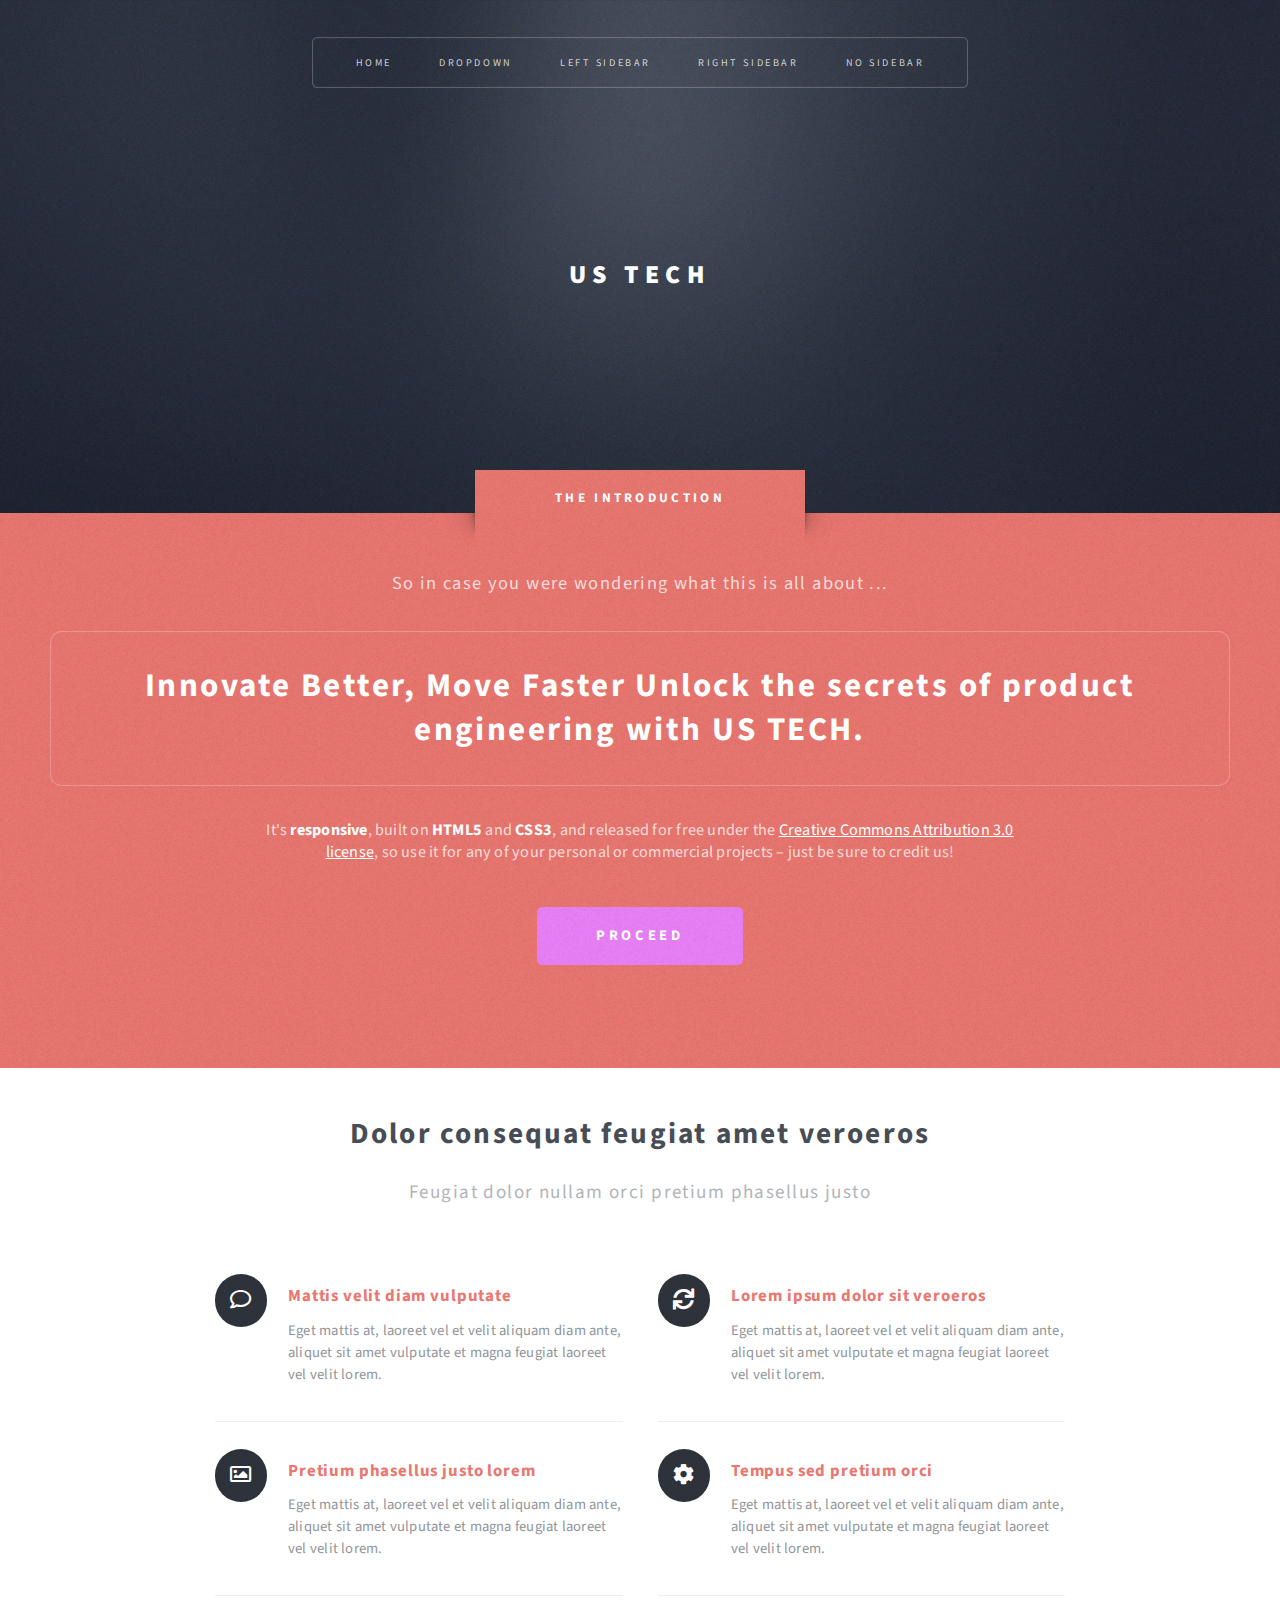
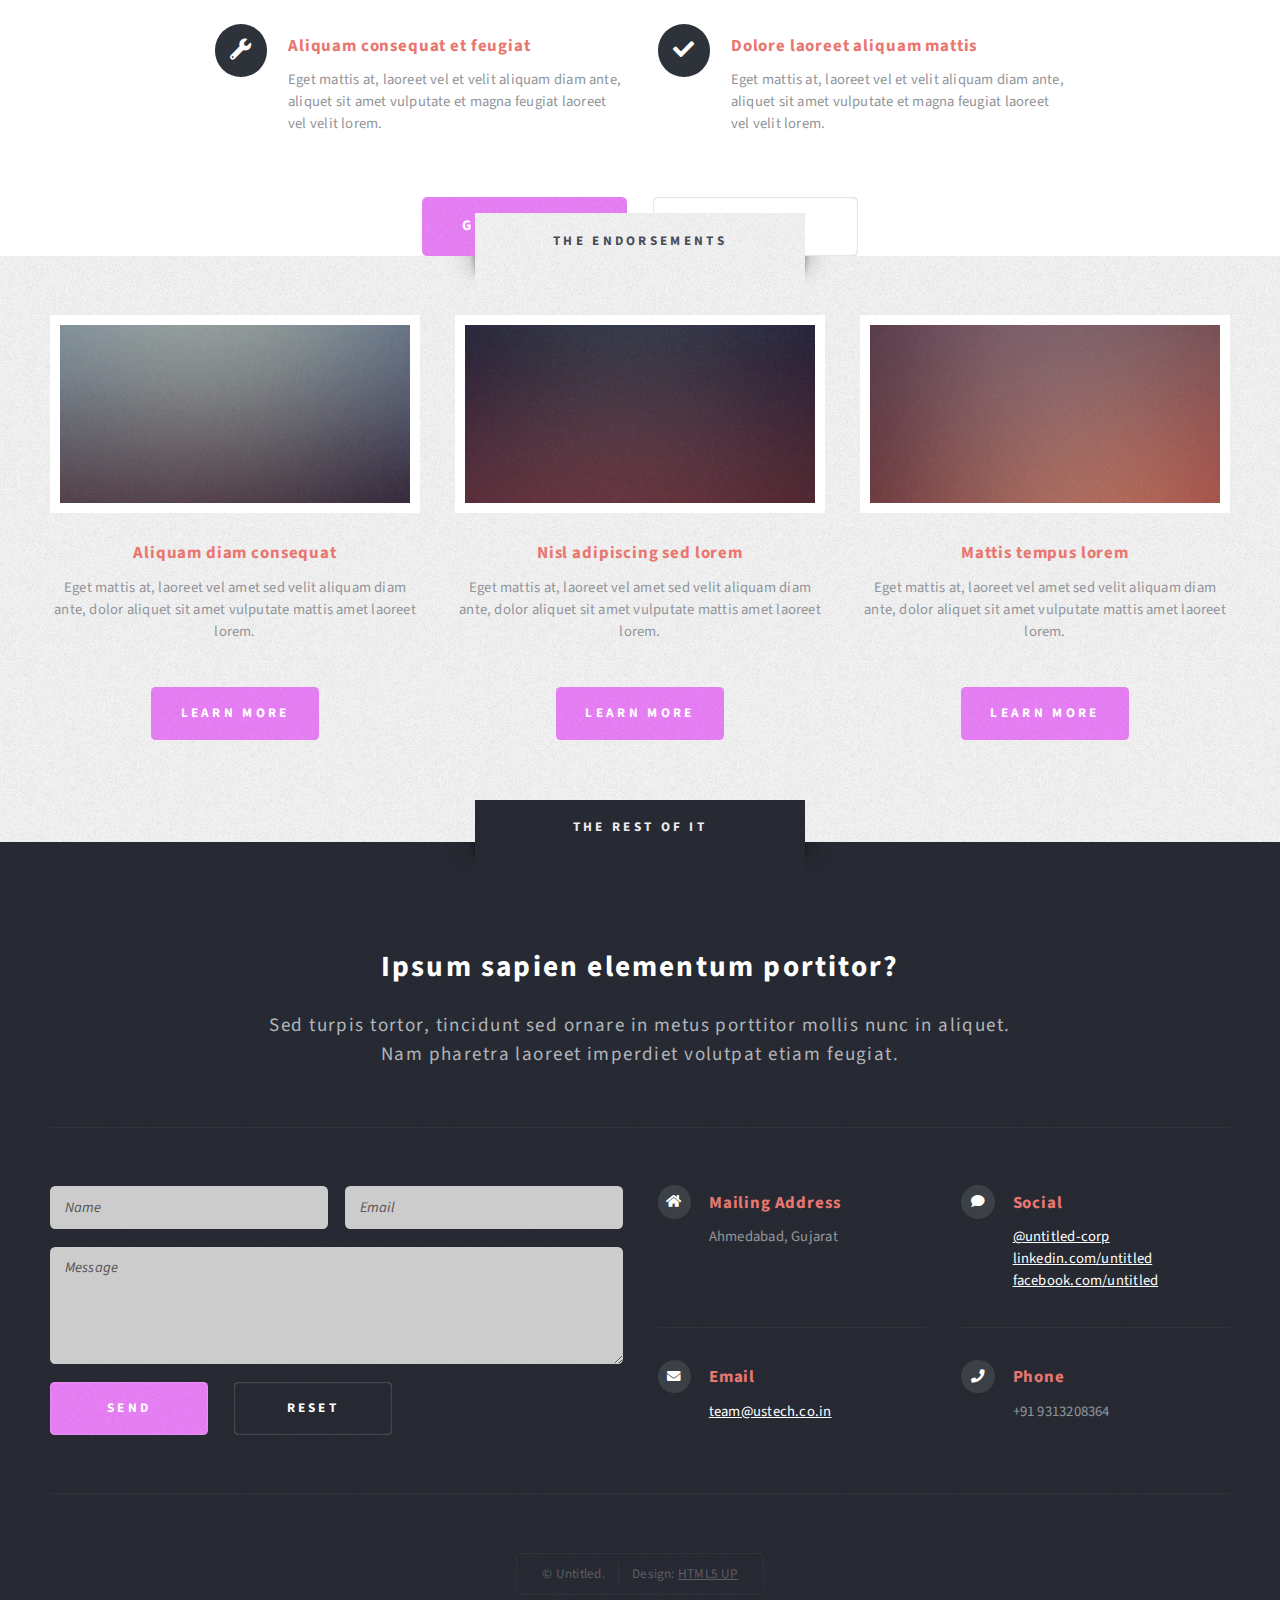
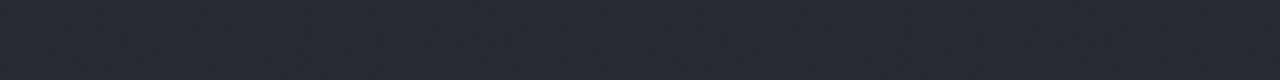
==== commit b58fa31d: "some chnage by sr" ====
--- a/index.html
+++ b/index.html
@@ -20,7 +20,7 @@
 					<!-- Logo -->
 						<div id="logo">
 							<h1><a href="index.html">US TECH</a></h1>
-							a></h1>
+							</h1>
 						</div>
 
 					<!-- Nav -->
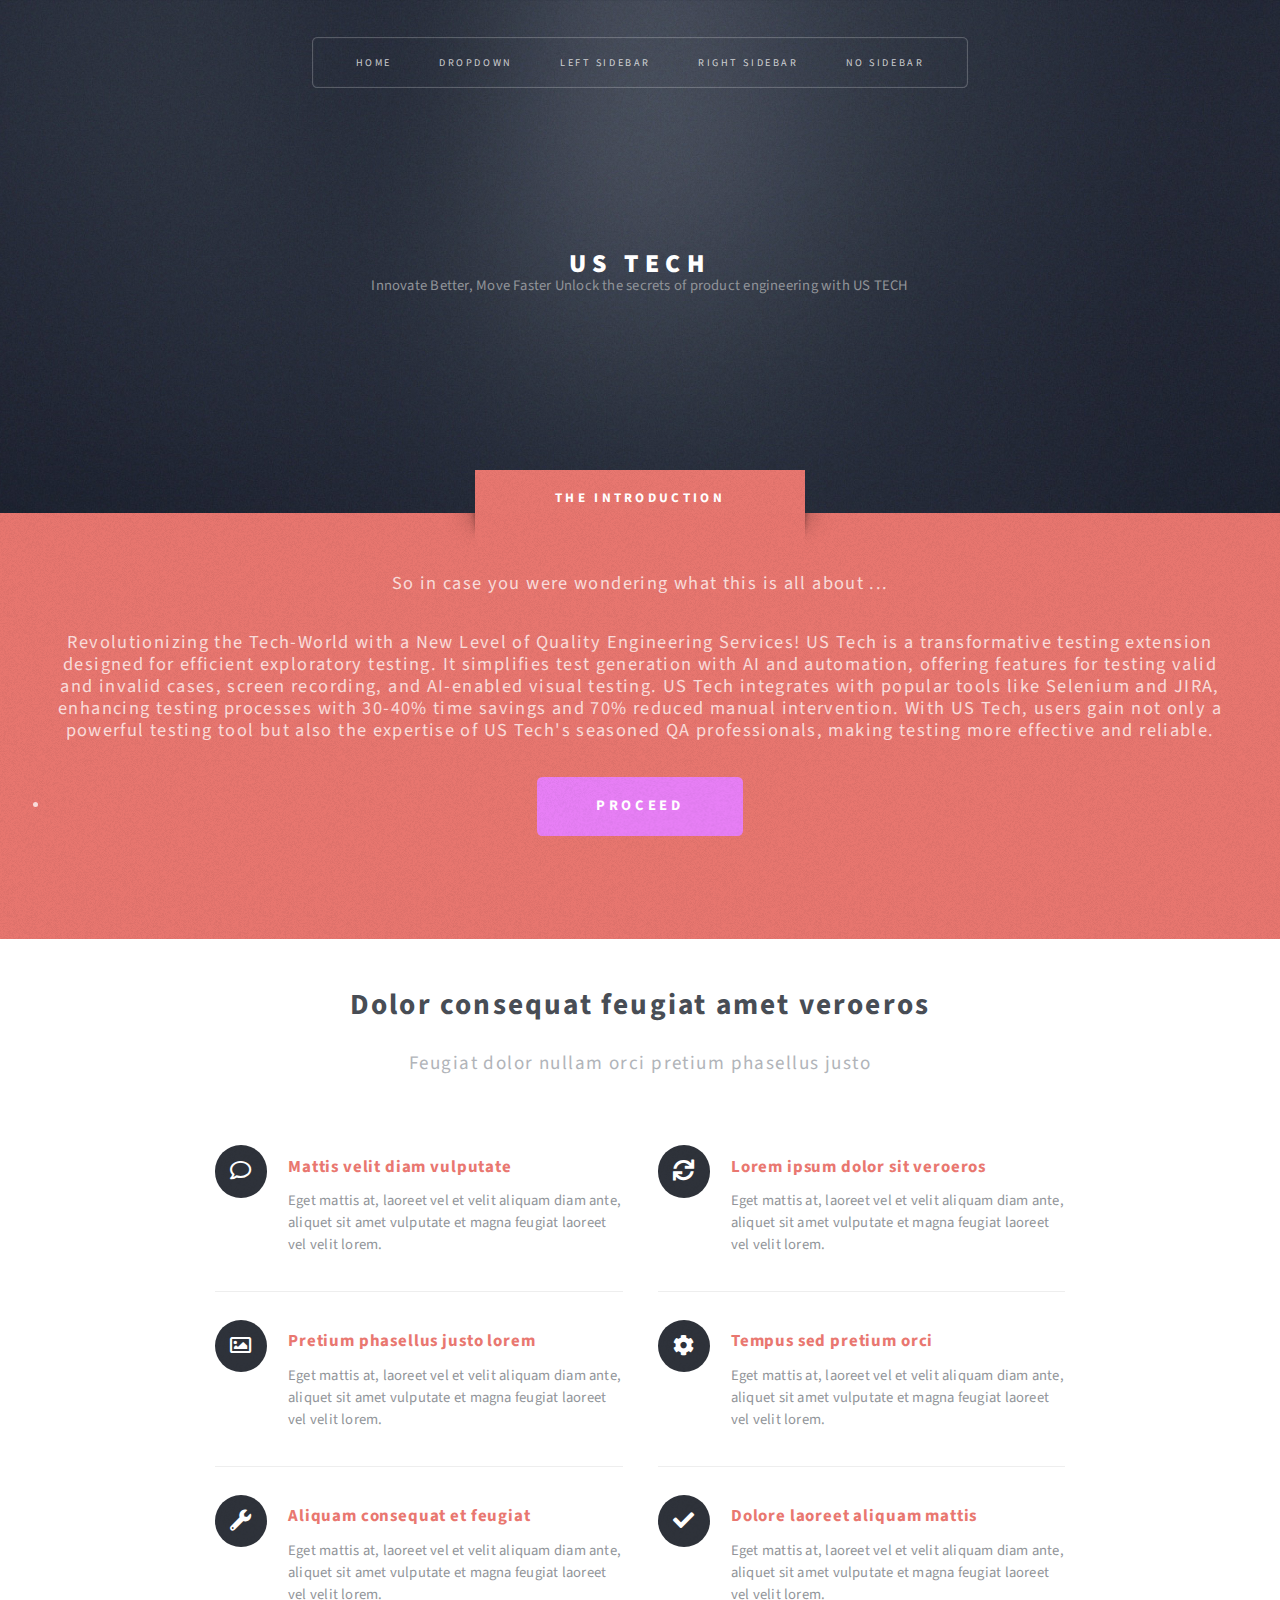
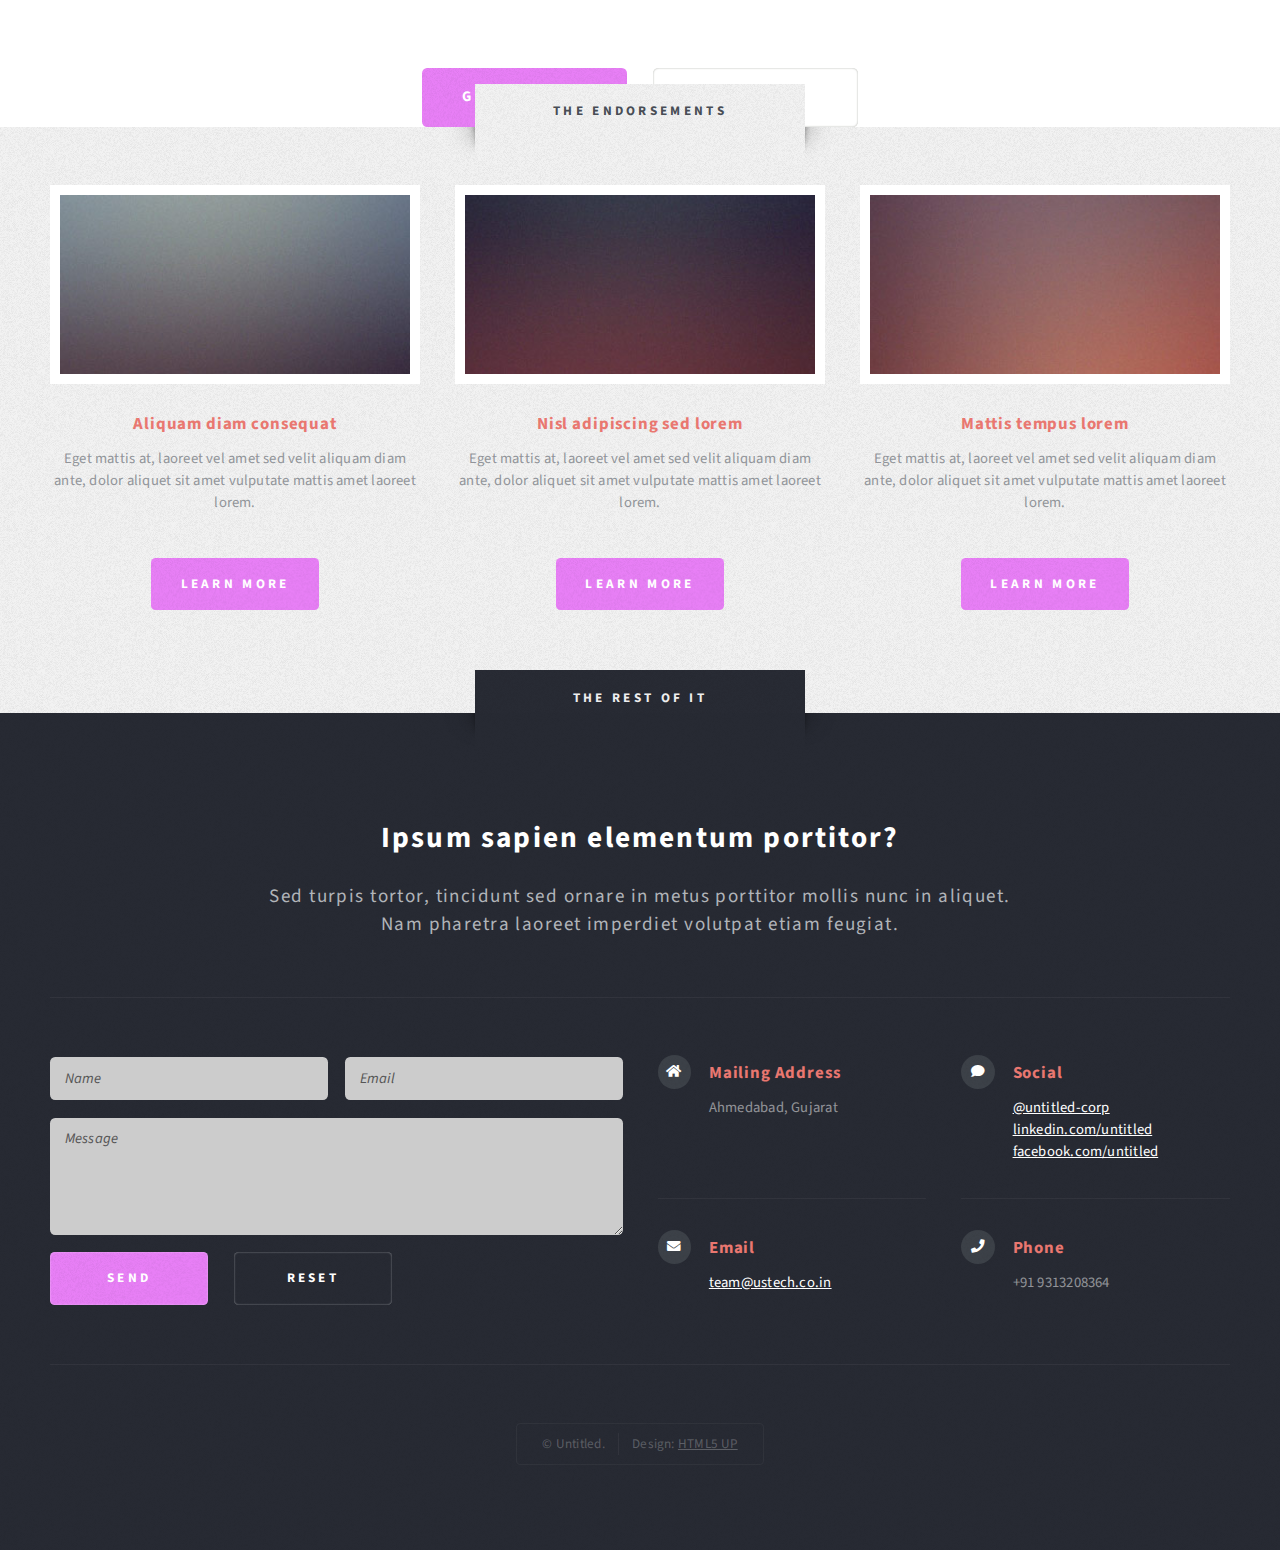
==== commit ca666864: "Changes by sr" ====
--- a/index.html
+++ b/index.html
@@ -20,7 +20,7 @@
 					<!-- Logo -->
 						<div id="logo">
 							<h1><a href="index.html">US TECH</a></h1>
-							</h1>
+							Innovate Better, Move Faster Unlock the secrets of product engineering with US TECH</h1>
 						</div>
 
 					<!-- Nav -->
@@ -59,14 +59,13 @@
 					<div class="title">The Introduction</div>
 					<div class="container">
 						<p class="style1">So in case you were wondering what this is all about ...</p>
-						<p class="style2">
-						Innovate Better, Move Faster Unlock the secrets of product engineering with US TECH. 
-						</p>
-						<p class="style3">It's <strong>responsive</strong>, built on <strong>HTML5</strong> and <strong>CSS3</strong>, and released for
-						free under the <a href="http://html5up.net/license">Creative Commons Attribution 3.0 license</a>, so use it for any of
-						your personal or commercial projects &ndash; just be sure to credit us!</p>
-						<ul class="actions">
-							<li><a href="#" class="button style3 large">Proceed</a></li>
+						<p class="style1">
+							Revolutionizing the Tech-World with a New Level of Quality Engineering Services!
+US Tech is a transformative testing extension designed for efficient exploratory testing. It simplifies test generation with AI and automation, offering features for testing valid and invalid cases, screen recording, and AI-enabled visual testing. 
+US Tech integrates with popular tools like Selenium and JIRA, enhancing testing processes with 30-40% time savings and 70% reduced manual intervention.
+With US Tech, users gain not only a powerful testing tool but also the expertise of US Tech's seasoned QA professionals, making testing more effective and reliable.
+				
+					<li><a href="#" class="button style3 large">Proceed</a></li>
 						</ul>
 					</div>
 				</section>
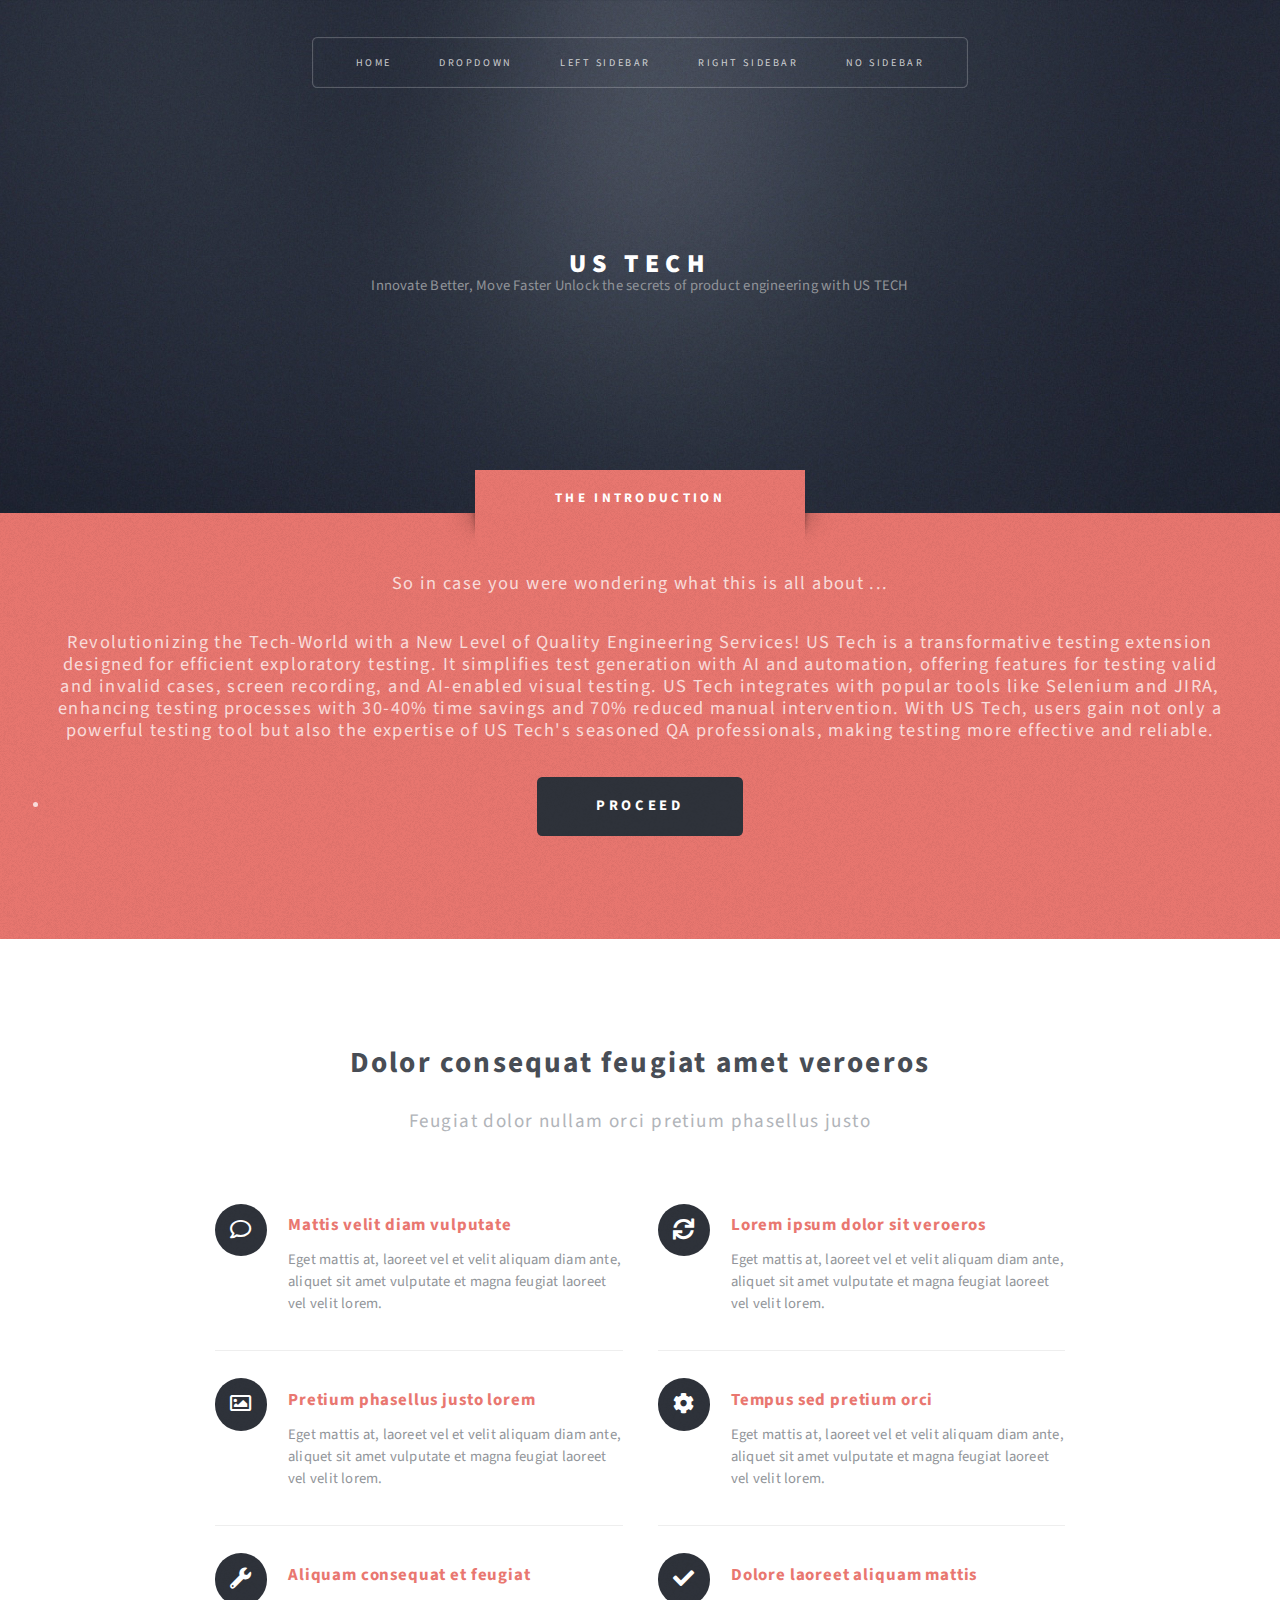
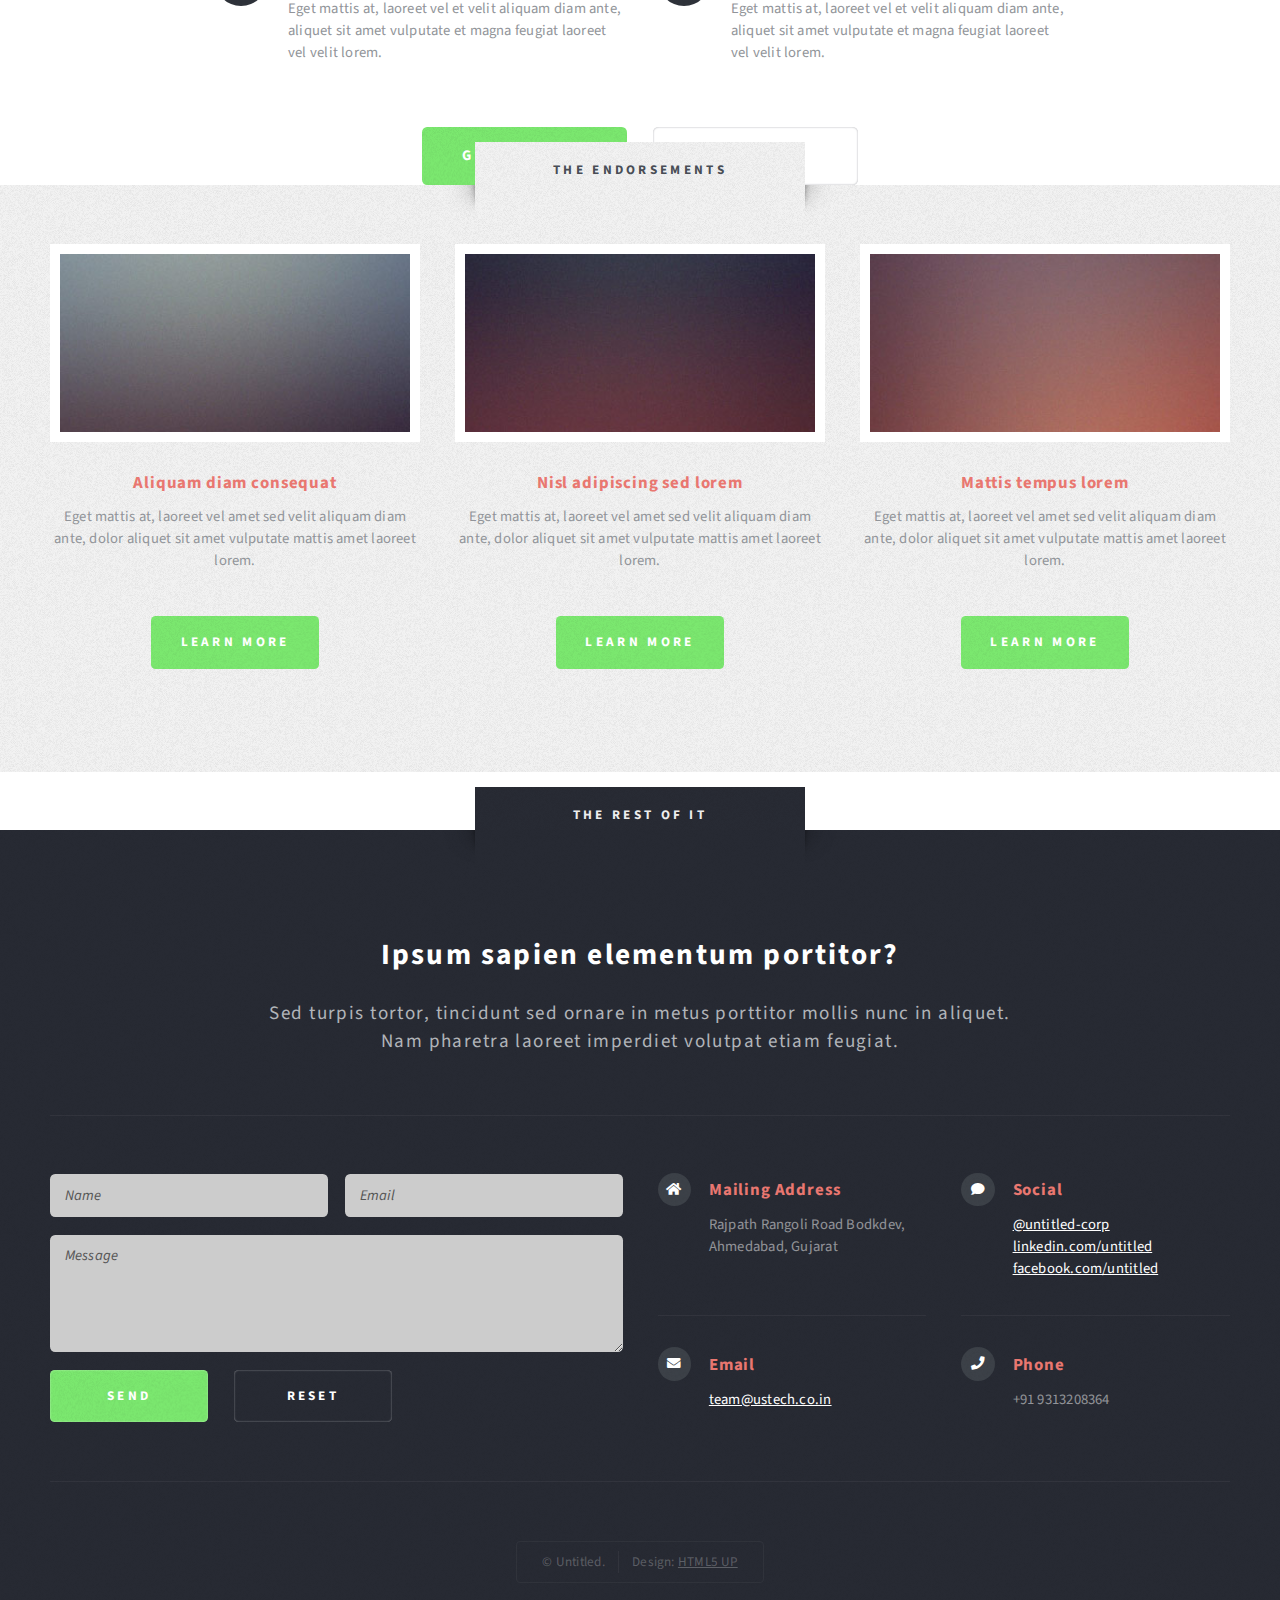
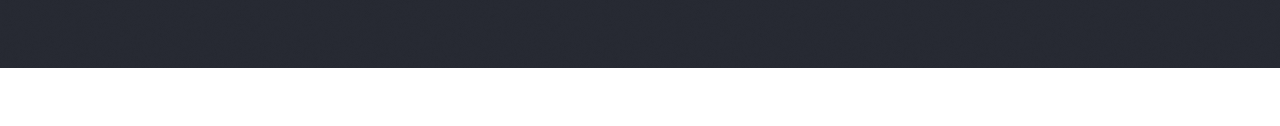
==== commit b7c1117a: "All about us chnage by sr" ====
--- a/index.html
+++ b/index.html
@@ -20,7 +20,7 @@
 					<!-- Logo -->
 						<div id="logo">
 							<h1><a href="index.html">US TECH</a></h1>
-							Innovate Better, Move Faster Unlock the secrets of product engineering with US TECH</h1>
+							Innovate Better, Move Faster Unlock the secrets of product engineering with US TECH</div/h1>
 						</div>
 
 					<!-- Nav -->
@@ -214,7 +214,7 @@
 												<section>
 													<h3 class="icon solid fa-home">Mailing Address</h3>
 													<p>
-														Ahmedabad, Gujarat<br />
+														Rajpath Rangoli Road Bodkdev, Ahmedabad, Gujarat<br />
 														
 												
 													</p>
--- a/assets/css/main.css
+++ b/assets/css/main.css
@@ -2,7 +2,7 @@
 @import url("https://fonts.googleapis.com/css?family=Source+Sans+Pro:400,400italic,700,900");
 
 /*
-	Escape Velocity by HTML5 UP
+	US TECH by HTML5 UP
 	html5up.net | @ajlkn
 	Free for personal and commercial use under the CCA 3.0 license (html5up.net/license)
 */
@@ -1655,7 +1655,7 @@
 		input[type="reset"]:hover,
 		button:hover,
 		.button:hover {
-			background-color: #f980f7;
+			background-color: #f98780;
 		}
 
 		input[type="button"].large,
@@ -1672,7 +1672,7 @@
 		input[type="reset"].style1,
 		button.style1,
 		.button.style1 {
-			background: #e980f7 url("images/overlay.png");
+			background: #7ce970 url("images/overlay.png");
 			color: #fff;
 		}
 
@@ -1681,7 +1681,7 @@
 			input[type="reset"].style1:hover,
 			button.style1:hover,
 			.button.style1:hover {
-				background-color: #e980f7;
+				background-color: #80b2f9;
 			}
 
 			input[type="button"].style1:active,
@@ -1689,7 +1689,7 @@
 			input[type="reset"].style1:active,
 			button.style1:active,
 			.button.style1:active {
-				background-color: #e980f7;
+				background-color: #d960d3;
 			}
 
 		input[type="button"].style2,
@@ -1698,8 +1698,8 @@
 		button.style2,
 		.button.style2 {
 			background: none;
-			color: #606167;
-			box-shadow: inset 0px 0px 2px 0px #a5a7a0;
+			color: #676560;
+			box-shadow: inset 0px 0px 2px 0px #a0a1a7;
 		}
 
 			input[type="button"].style2:hover,
@@ -1707,7 +1707,7 @@
 			input[type="reset"].style2:hover,
 			button.style2:hover,
 			.button.style2:hover {
-				box-shadow: inset 0px 0px 2px 0px #a5a7a0;
+				box-shadow: inset 0px 0px 2px 0px #646760;
 			}
 
 			input[type="button"].style2:active,
@@ -1715,7 +1715,7 @@
 			input[type="reset"].style2:active,
 			button.style2:active,
 			.button.style2:active {
-				box-shadow: inset 0px 0px 2px 0px #a5a7a0;
+				box-shadow: inset 0px 0px 2px 0px #232720;
 			}
 
 		input[type="button"].style3,
@@ -1723,7 +1723,7 @@
 		input[type="reset"].style3,
 		button.style3,
 		.button.style3 {
-			background: #e980f7 url("images/overlay.png");
+			background: #2f333b url("images/overlay.png");
 			color: #fff;
 		}
 
@@ -1732,7 +1732,7 @@
 			input[type="reset"].style3:hover,
 			button.style3:hover,
 			.button.style3:hover {
-				background-color: #e980f7;
+				background-color: #4b3f41;
 			}
 
 			input[type="button"].style3:active,
@@ -1740,7 +1740,7 @@
 			input[type="reset"].style3:active,
 			button.style3:active,
 			.button.style3:active {
-				background-color: #e980f7;
+				background-color: #282b1f;
 			}
 
 /* List */
@@ -2098,7 +2098,7 @@
 		}
 
 		#logo p {
-			color: #eeeeee;
+			color: #eee;
 			color: rgba(255, 255, 255, 0.5);
 			text-transform: uppercase;
 			margin: 1.25em 0 0 0;
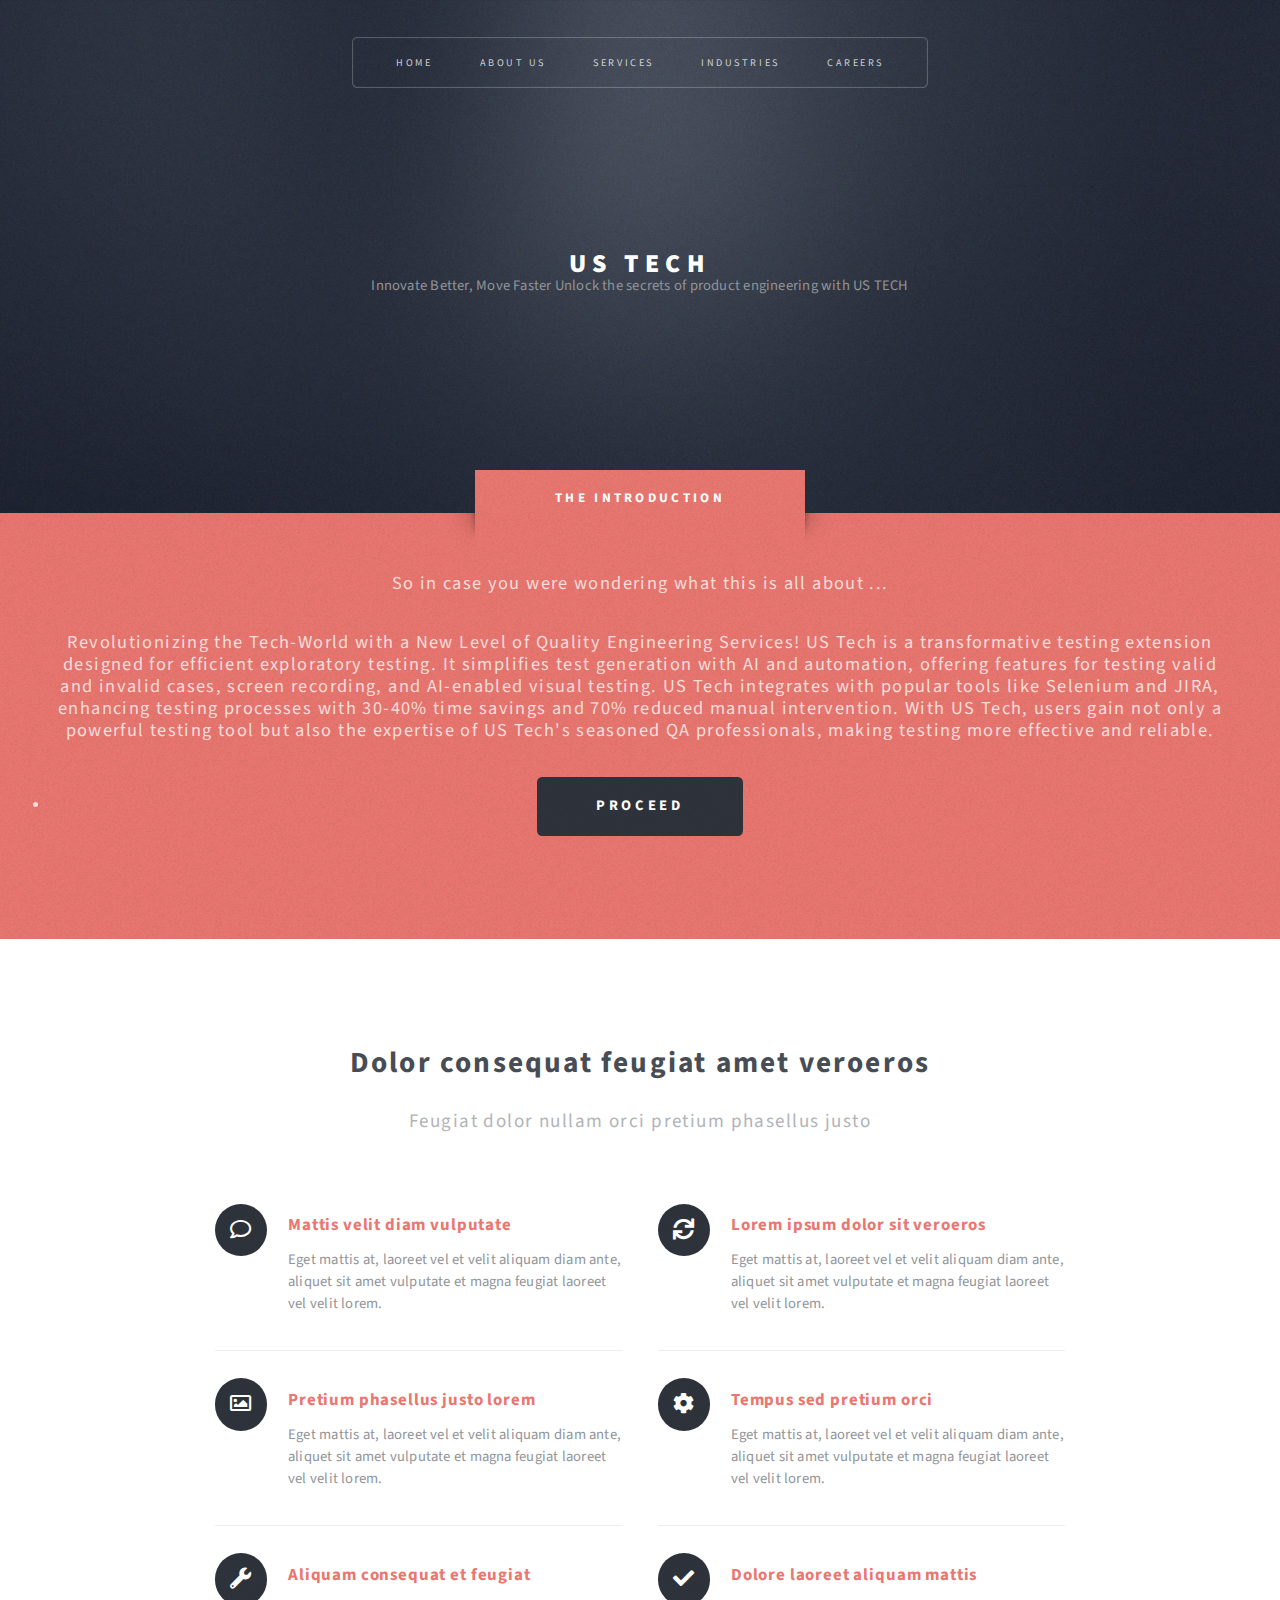
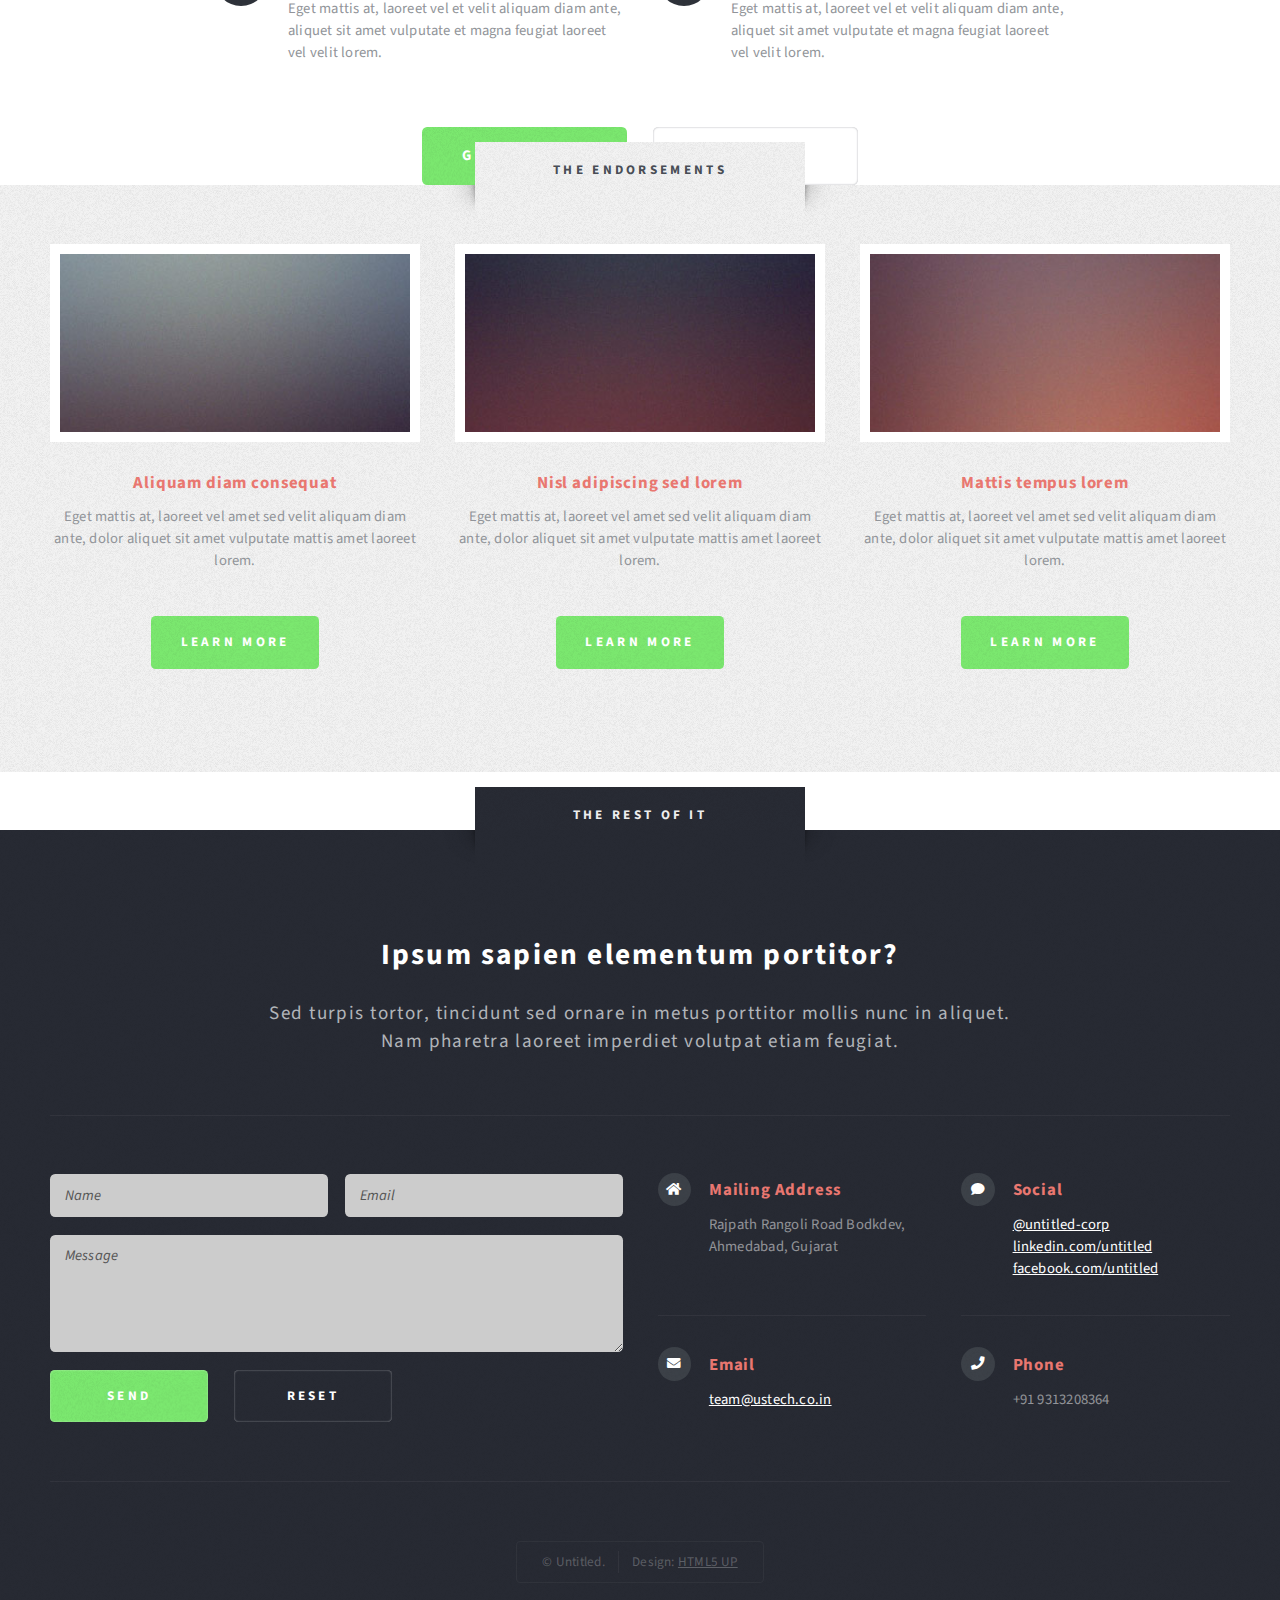
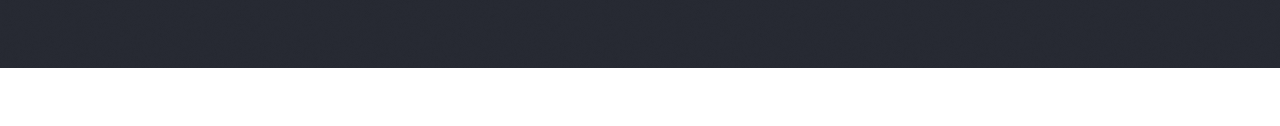
==== commit 5879b4be: "Name change on home page by SR" ====
--- a/index.html
+++ b/index.html
@@ -28,7 +28,7 @@
 							<ul>
 								<li class="current"><a href="index.html">Home</a></li>
 								<li>
-									<a href="#">Dropdown</a>
+									<a href="#">About US</a>
 									<ul>
 										<li><a href="#">Lorem ipsum</a></li>
 										<li><a href="#">Magna veroeros</a></li>
@@ -46,9 +46,9 @@
 										<li><a href="#">Nisl tempus</a></li>
 									</ul>
 								</li>
-								<li><a href="left-sidebar.html">Left Sidebar</a></li>
-								<li><a href="right-sidebar.html">Right Sidebar</a></li>
-								<li><a href="no-sidebar.html">No Sidebar</a></li>
+								<li><a href="left-sidebar.html">Services</a></li>
+								<li><a href="right-sidebar.html">Industries</a></li>
+								<li><a href="no-sidebar.html">Careers</a></li>
 							</ul>
 						</nav>
 
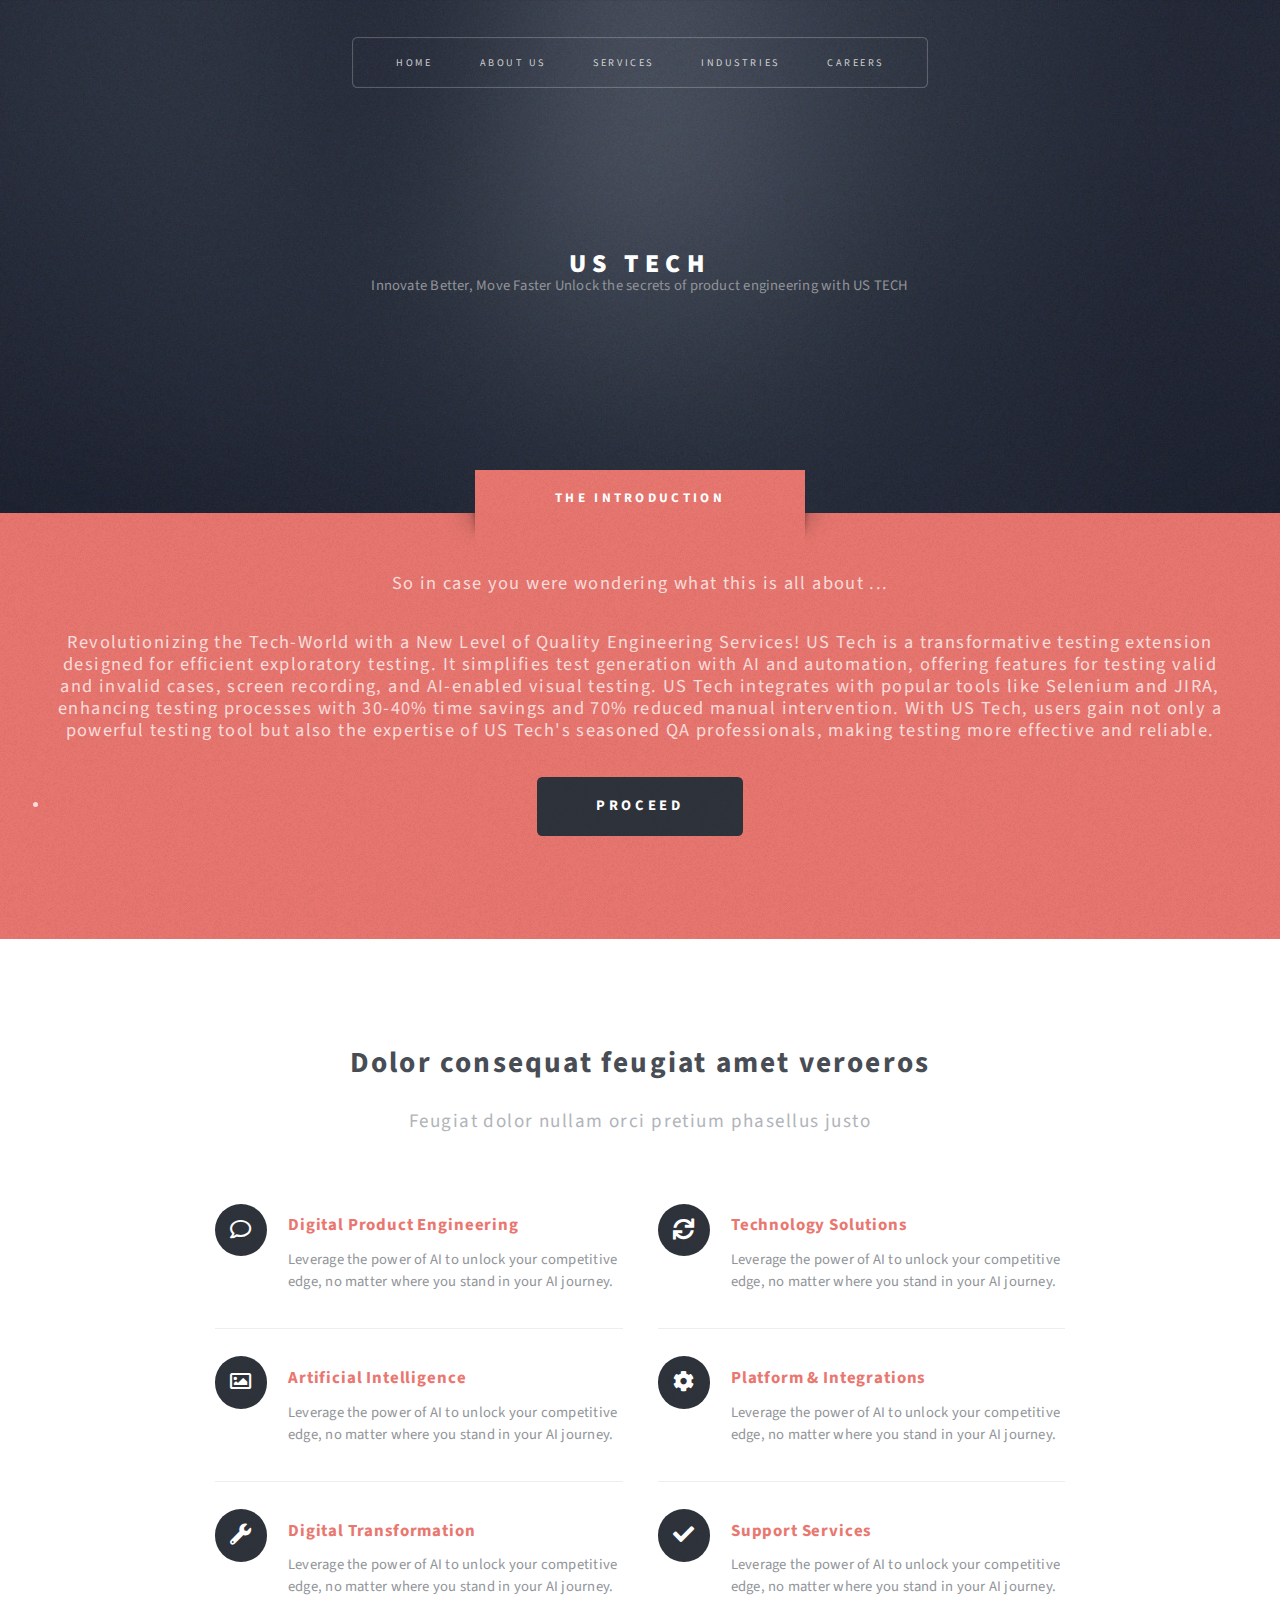
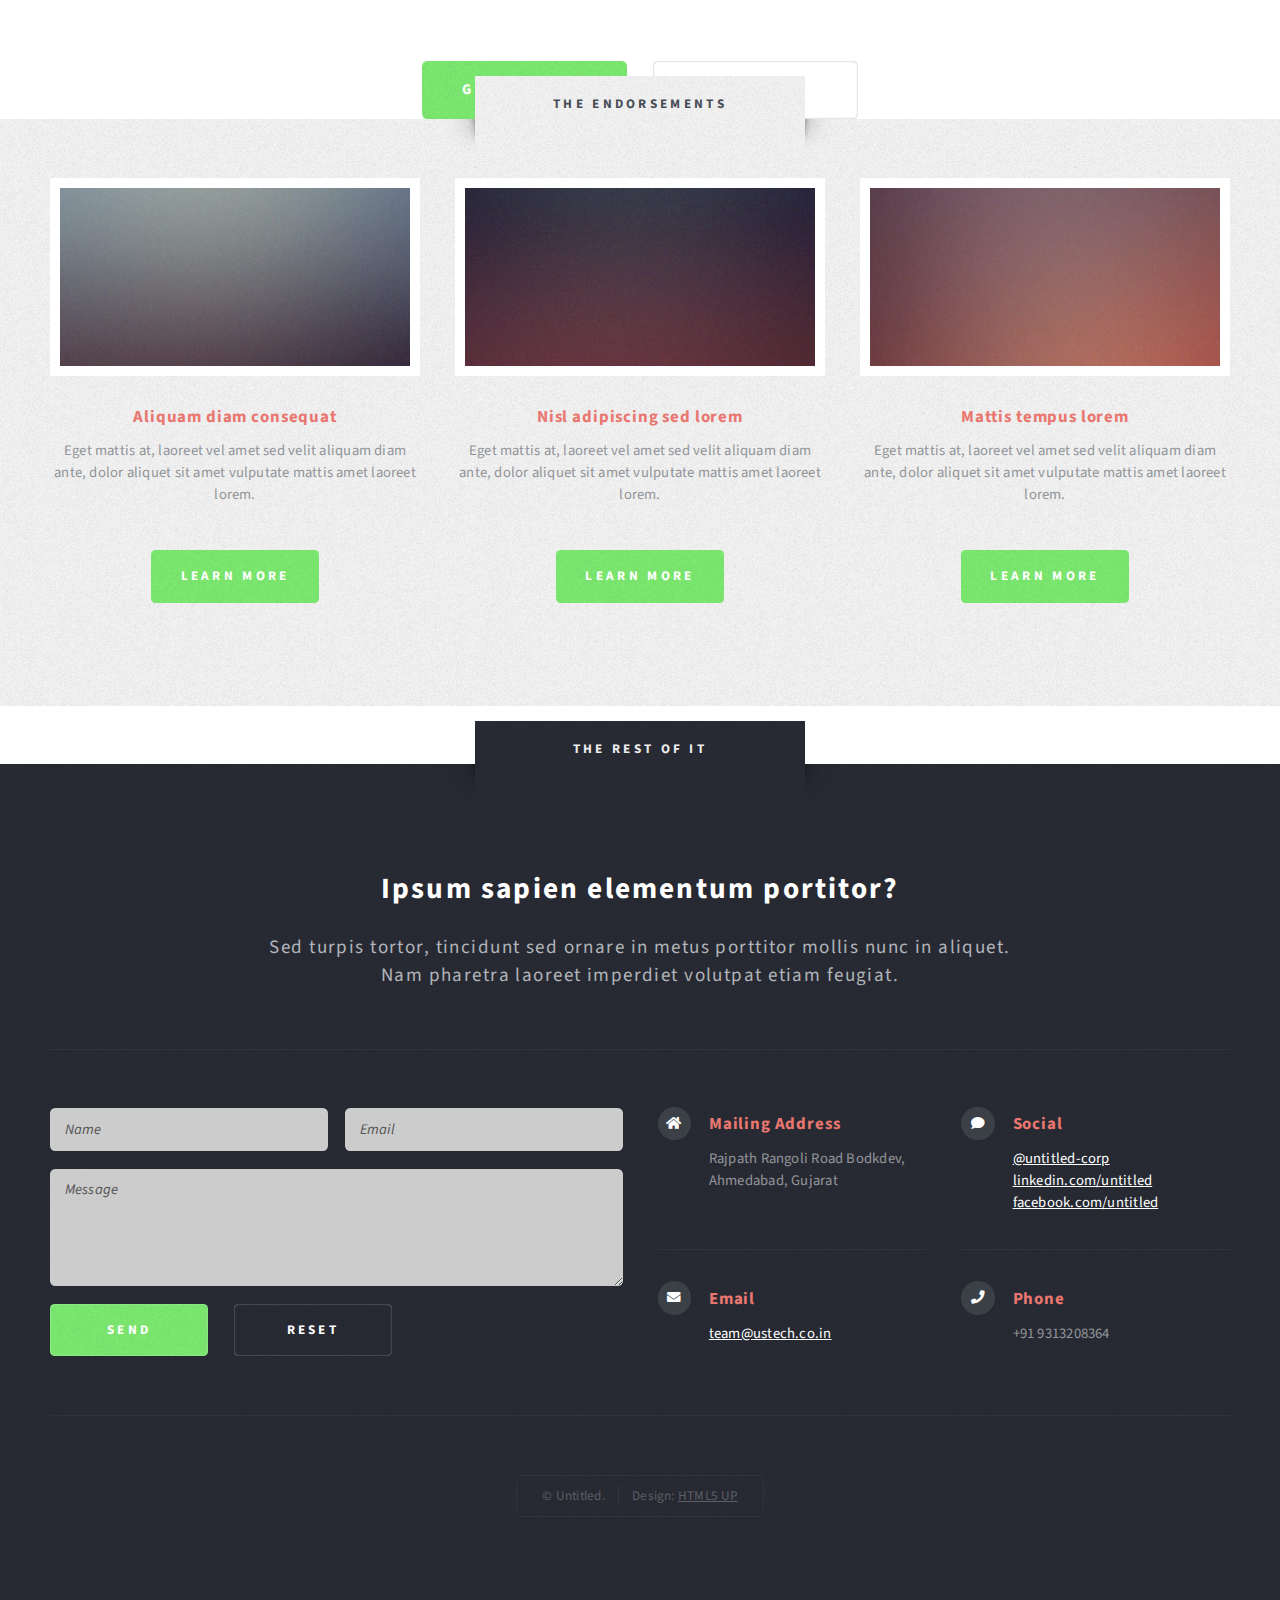
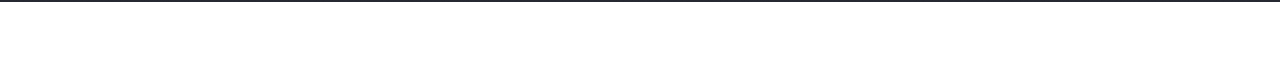
==== commit ba473639: "Home page chnage  by SR" ====
--- a/index.html
+++ b/index.html
@@ -83,38 +83,44 @@
 									<div class="row">
 										<div class="col-6 col-12-medium">
 											<section>
-												<h3 class="icon fa-comment">Mattis velit diam vulputate</h3>
-												<p>Eget mattis at, laoreet vel et velit aliquam diam ante, aliquet sit amet vulputate et magna feugiat laoreet vel velit lorem.</p>
-											</section>
-										</div>
-										<div class="col-6 col-12-medium">
-											<section>
-												<h3 class="icon solid fa-sync">Lorem ipsum dolor sit veroeros</h3>
-												<p>Eget mattis at, laoreet vel et velit aliquam diam ante, aliquet sit amet vulputate et magna feugiat laoreet vel velit lorem.</p>
-											</section>
-										</div>
-										<div class="col-6 col-12-medium">
-											<section>
-												<h3 class="icon fa-image">Pretium phasellus justo lorem</h3>
-												<p>Eget mattis at, laoreet vel et velit aliquam diam ante, aliquet sit amet vulputate et magna feugiat laoreet vel velit lorem.</p>
-											</section>
-										</div>
-										<div class="col-6 col-12-medium">
-											<section>
-												<h3 class="icon solid fa-cog">Tempus sed pretium orci</h3>
-												<p>Eget mattis at, laoreet vel et velit aliquam diam ante, aliquet sit amet vulputate et magna feugiat laoreet vel velit lorem.</p>
-											</section>
-										</div>
-										<div class="col-6 col-12-medium">
-											<section>
-												<h3 class="icon solid fa-wrench">Aliquam consequat et feugiat</h3>
-												<p>Eget mattis at, laoreet vel et velit aliquam diam ante, aliquet sit amet vulputate et magna feugiat laoreet vel velit lorem.</p>
-											</section>
-										</div>
-										<div class="col-6 col-12-medium">
-											<section>
-												<h3 class="icon solid fa-check">Dolore laoreet aliquam mattis</h3>
-												<p>Eget mattis at, laoreet vel et velit aliquam diam ante, aliquet sit amet vulputate et magna feugiat laoreet vel velit lorem.</p>
+												<h3 class="icon fa-comment">Digital Product
+Engineering</h3>
+												<p>Leverage the power of AI to unlock your competitive edge, no matter where you stand in your AI journey.  </p>
+											</section>
+										</div>
+										<div class="col-6 col-12-medium">
+											<section>
+												<h3 class="icon solid fa-sync">Technology
+Solutions</h3>
+												<p>Leverage the power of AI to unlock your competitive edge, no matter where you stand in your AI journey.  </p>
+											</section>
+										</div>
+										<div class="col-6 col-12-medium">
+											<section>
+												<h3 class="icon fa-image">Artificial
+Intelligence</h3>
+												<p>Leverage the power of AI to unlock your competitive edge, no matter where you stand in your AI journey.  </p>
+											</section>
+										</div>
+										<div class="col-6 col-12-medium">
+											<section>
+												<h3 class="icon solid fa-cog">Platform &
+Integrations</h3>
+												<p>Leverage the power of AI to unlock your competitive edge, no matter where you stand in your AI journey.  </p>
+											</section>
+										</div>
+										<div class="col-6 col-12-medium">
+											<section>
+												<h3 class="icon solid fa-wrench">Digital
+Transformation</h3>
+												<p>Leverage the power of AI to unlock your competitive edge, no matter where you stand in your AI journey.  </p>
+											</section>
+										</div>
+										<div class="col-6 col-12-medium">
+											<section>
+												<h3 class="icon solid fa-check">Support
+Services</h3>
+												<p>Leverage the power of AI to unlock your competitive edge, no matter where you stand in your AI journey.  </p>
 											</section>
 										</div>
 									</div>
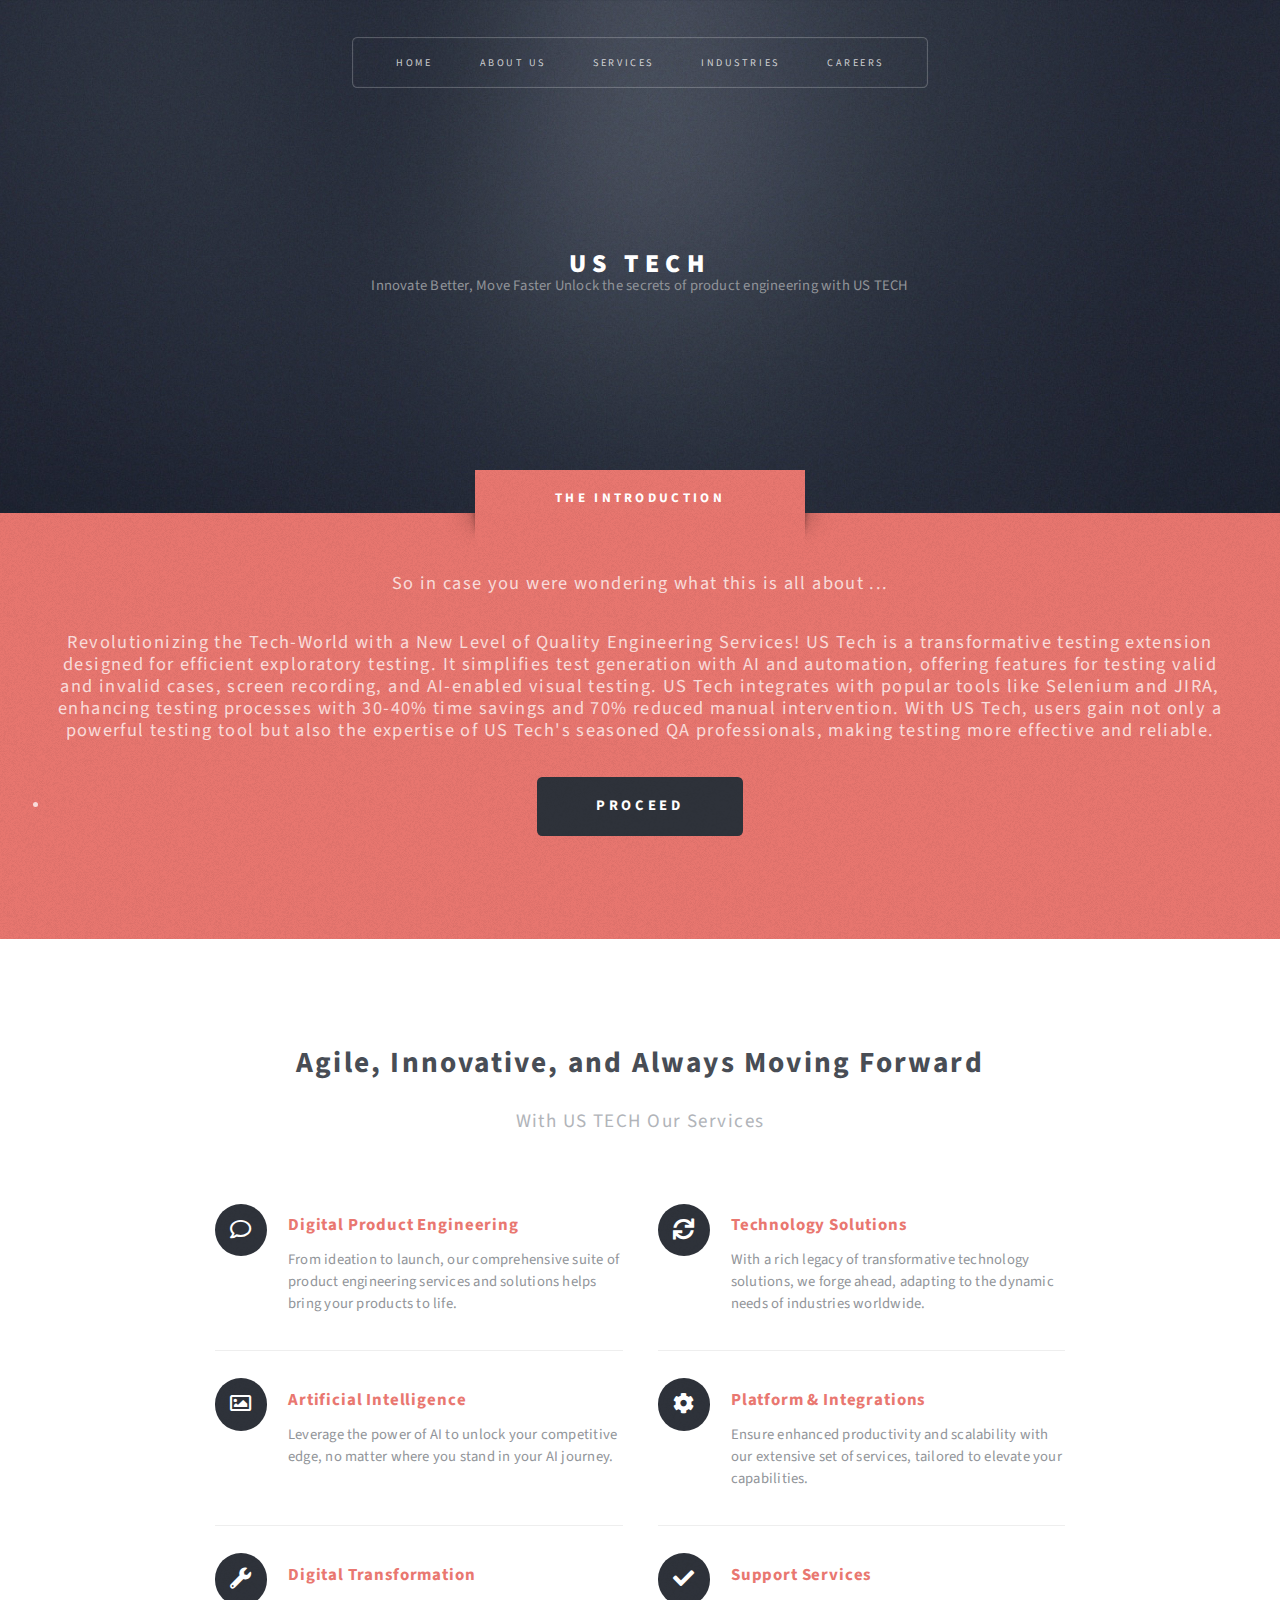
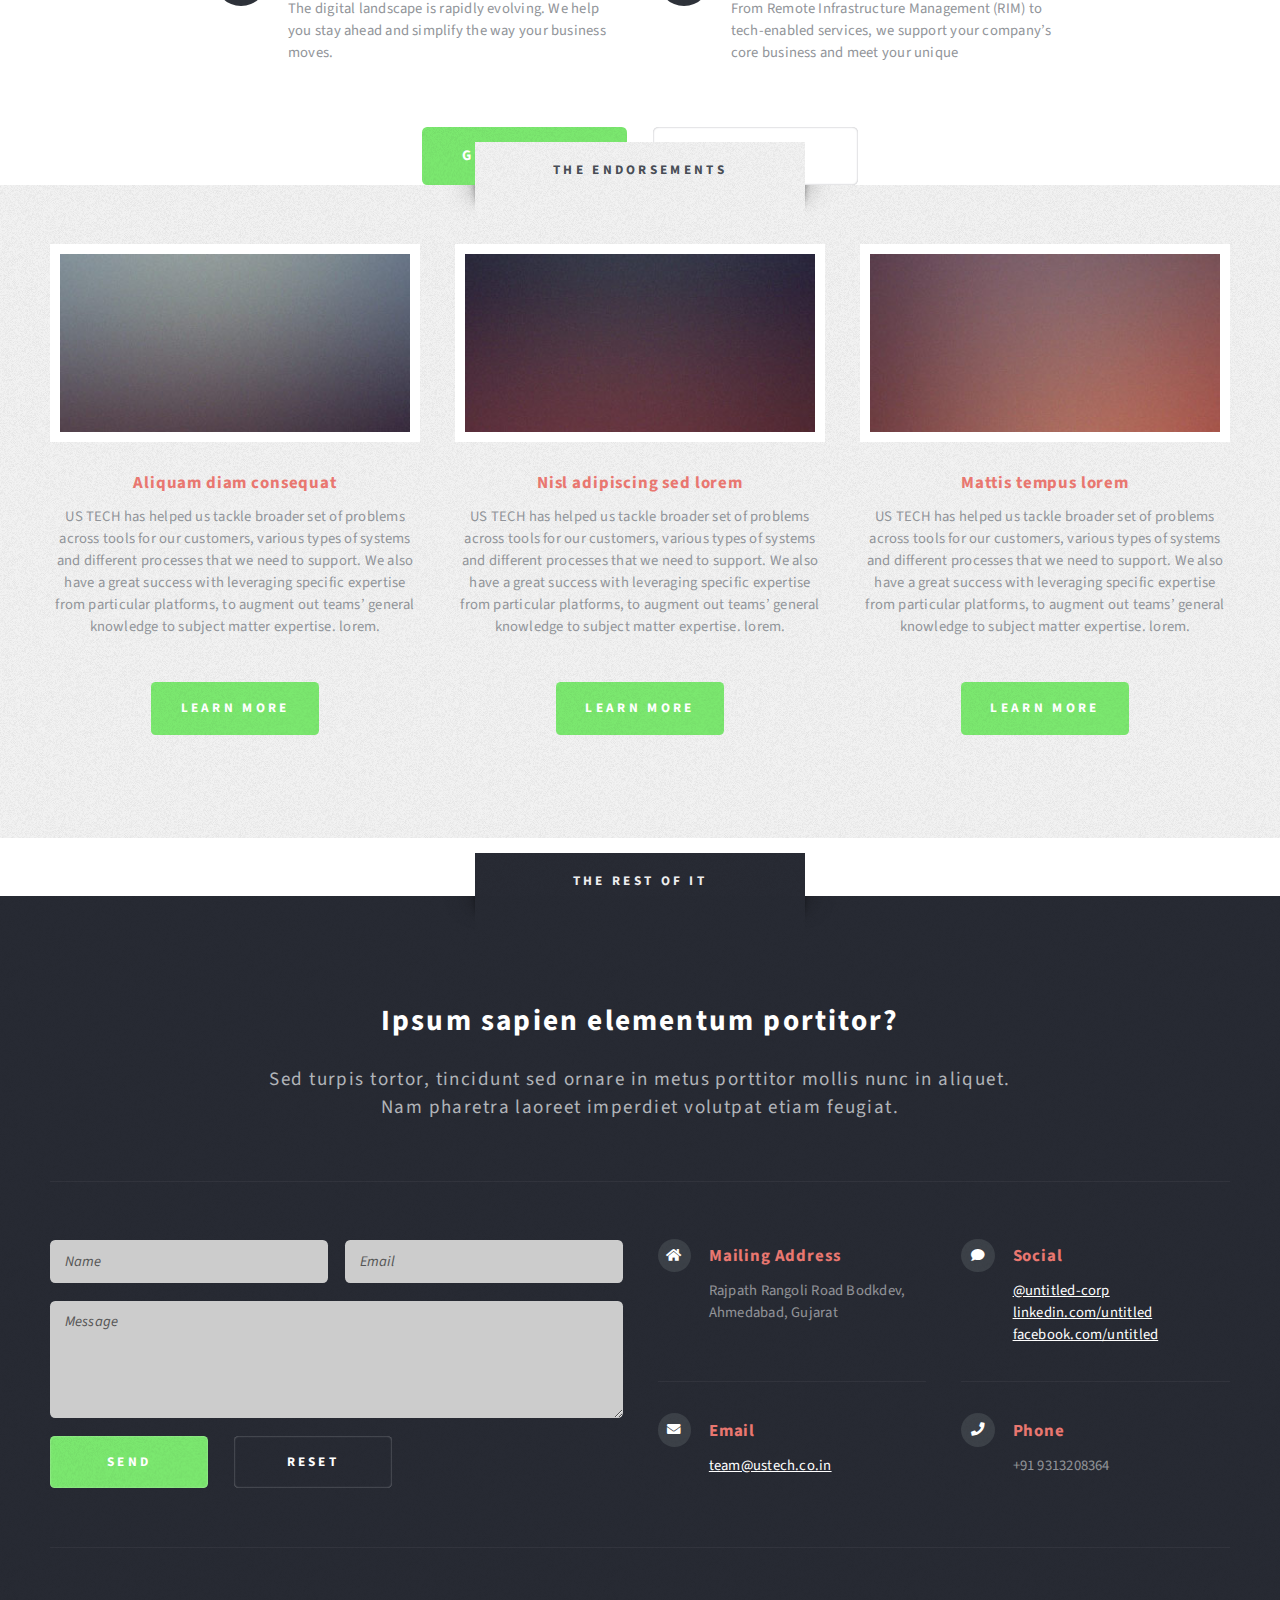
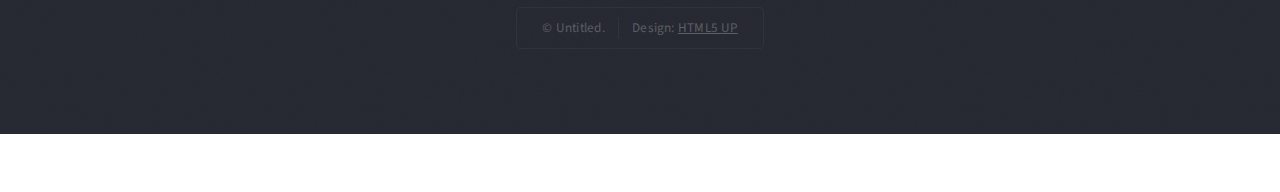
==== commit 848db301: "Home page add items by SR" ====
--- a/index.html
+++ b/index.html
@@ -76,8 +76,8 @@
 						<!-- Features -->
 							<section id="features">
 								<header class="style1">
-									<h2>Dolor consequat feugiat amet veroeros</h2>
-									<p>Feugiat dolor nullam orci pretium phasellus justo</p>
+									<h2>Agile, Innovative, and Always Moving Forward</h2>
+									<p>With US TECH Our Services</p>
 								</header>
 								<div class="feature-list">
 									<div class="row">
@@ -85,42 +85,42 @@
 											<section>
 												<h3 class="icon fa-comment">Digital Product
 Engineering</h3>
-												<p>Leverage the power of AI to unlock your competitive edge, no matter where you stand in your AI journey.  </p>
+												<p>From ideation to launch, our comprehensive suite of product engineering services and solutions helps bring your products to life.   </p>
 											</section>
 										</div>
 										<div class="col-6 col-12-medium">
 											<section>
 												<h3 class="icon solid fa-sync">Technology
 Solutions</h3>
-												<p>Leverage the power of AI to unlock your competitive edge, no matter where you stand in your AI journey.  </p>
+												<p>With a rich legacy of transformative technology solutions, we forge ahead, adapting to the dynamic needs of industries worldwide.   </p>
 											</section>
 										</div>
 										<div class="col-6 col-12-medium">
 											<section>
 												<h3 class="icon fa-image">Artificial
 Intelligence</h3>
-												<p>Leverage the power of AI to unlock your competitive edge, no matter where you stand in your AI journey.  </p>
+												<p>Leverage the power of AI to unlock your competitive edge, no matter where you stand in your AI journey.    </p>
 											</section>
 										</div>
 										<div class="col-6 col-12-medium">
 											<section>
 												<h3 class="icon solid fa-cog">Platform &
 Integrations</h3>
-												<p>Leverage the power of AI to unlock your competitive edge, no matter where you stand in your AI journey.  </p>
+												<p>Ensure enhanced productivity and scalability with our extensive set of services, tailored to elevate your capabilities.  </p>
 											</section>
 										</div>
 										<div class="col-6 col-12-medium">
 											<section>
 												<h3 class="icon solid fa-wrench">Digital
 Transformation</h3>
-												<p>Leverage the power of AI to unlock your competitive edge, no matter where you stand in your AI journey.  </p>
+												<p>The digital landscape is rapidly evolving. We help you stay ahead and simplify the way your business moves.   </p>
 											</section>
 										</div>
 										<div class="col-6 col-12-medium">
 											<section>
 												<h3 class="icon solid fa-check">Support
 Services</h3>
-												<p>Leverage the power of AI to unlock your competitive edge, no matter where you stand in your AI journey.  </p>
+												<p>From Remote Infrastructure Management (RIM) to tech-enabled services, we support your company’s core business and meet your unique  </p>
 											</section>
 										</div>
 									</div>
@@ -143,7 +143,7 @@
 								<section class="highlight">
 									<a href="#" class="image featured"><img src="images/pic02.jpg" alt="" /></a>
 									<h3><a href="#">Aliquam diam consequat</a></h3>
-									<p>Eget mattis at, laoreet vel amet sed velit aliquam diam ante, dolor aliquet sit amet vulputate mattis amet laoreet lorem.</p>
+									<p>US TECH  has helped us tackle broader set of problems across tools for our customers, various types of systems and different processes that we need to support. We also have a great success with leveraging specific expertise from particular platforms, to augment out teams’ general knowledge to subject matter expertise. lorem.</p>
 									<ul class="actions">
 										<li><a href="#" class="button style1">Learn More</a></li>
 									</ul>
@@ -153,7 +153,7 @@
 								<section class="highlight">
 									<a href="#" class="image featured"><img src="images/pic03.jpg" alt="" /></a>
 									<h3><a href="#">Nisl adipiscing sed lorem</a></h3>
-									<p>Eget mattis at, laoreet vel amet sed velit aliquam diam ante, dolor aliquet sit amet vulputate mattis amet laoreet lorem.</p>
+									<p>US TECH  has helped us tackle broader set of problems across tools for our customers, various types of systems and different processes that we need to support. We also have a great success with leveraging specific expertise from particular platforms, to augment out teams’ general knowledge to subject matter expertise. lorem.</p>
 									<ul class="actions">
 										<li><a href="#" class="button style1">Learn More</a></li>
 									</ul>
@@ -163,7 +163,7 @@
 								<section class="highlight">
 									<a href="#" class="image featured"><img src="images/pic04.jpg" alt="" /></a>
 									<h3><a href="#">Mattis tempus lorem</a></h3>
-									<p>Eget mattis at, laoreet vel amet sed velit aliquam diam ante, dolor aliquet sit amet vulputate mattis amet laoreet lorem.</p>
+									<p>US TECH  has helped us tackle broader set of problems across tools for our customers, various types of systems and different processes that we need to support. We also have a great success with leveraging specific expertise from particular platforms, to augment out teams’ general knowledge to subject matter expertise. lorem.</p>
 									<ul class="actions">
 										<li><a href="#" class="button style1">Learn More</a></li>
 									</ul>
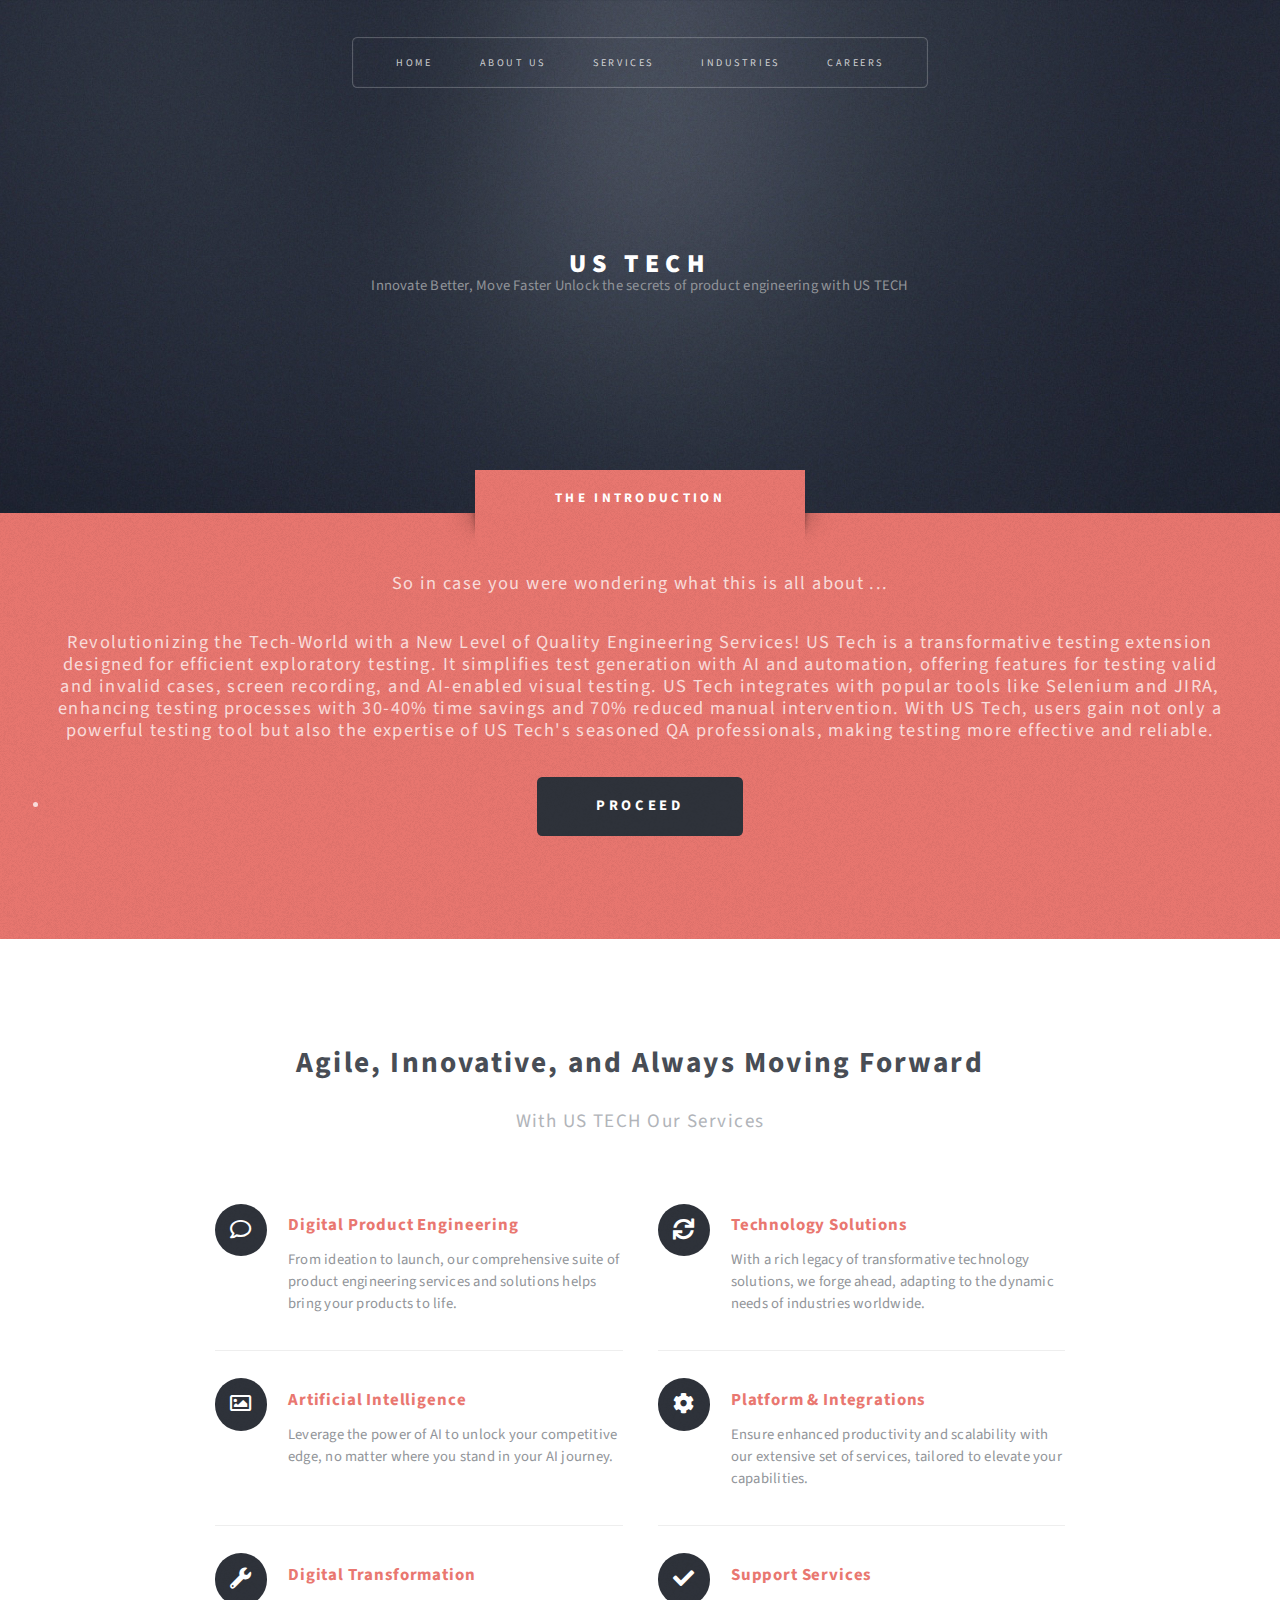
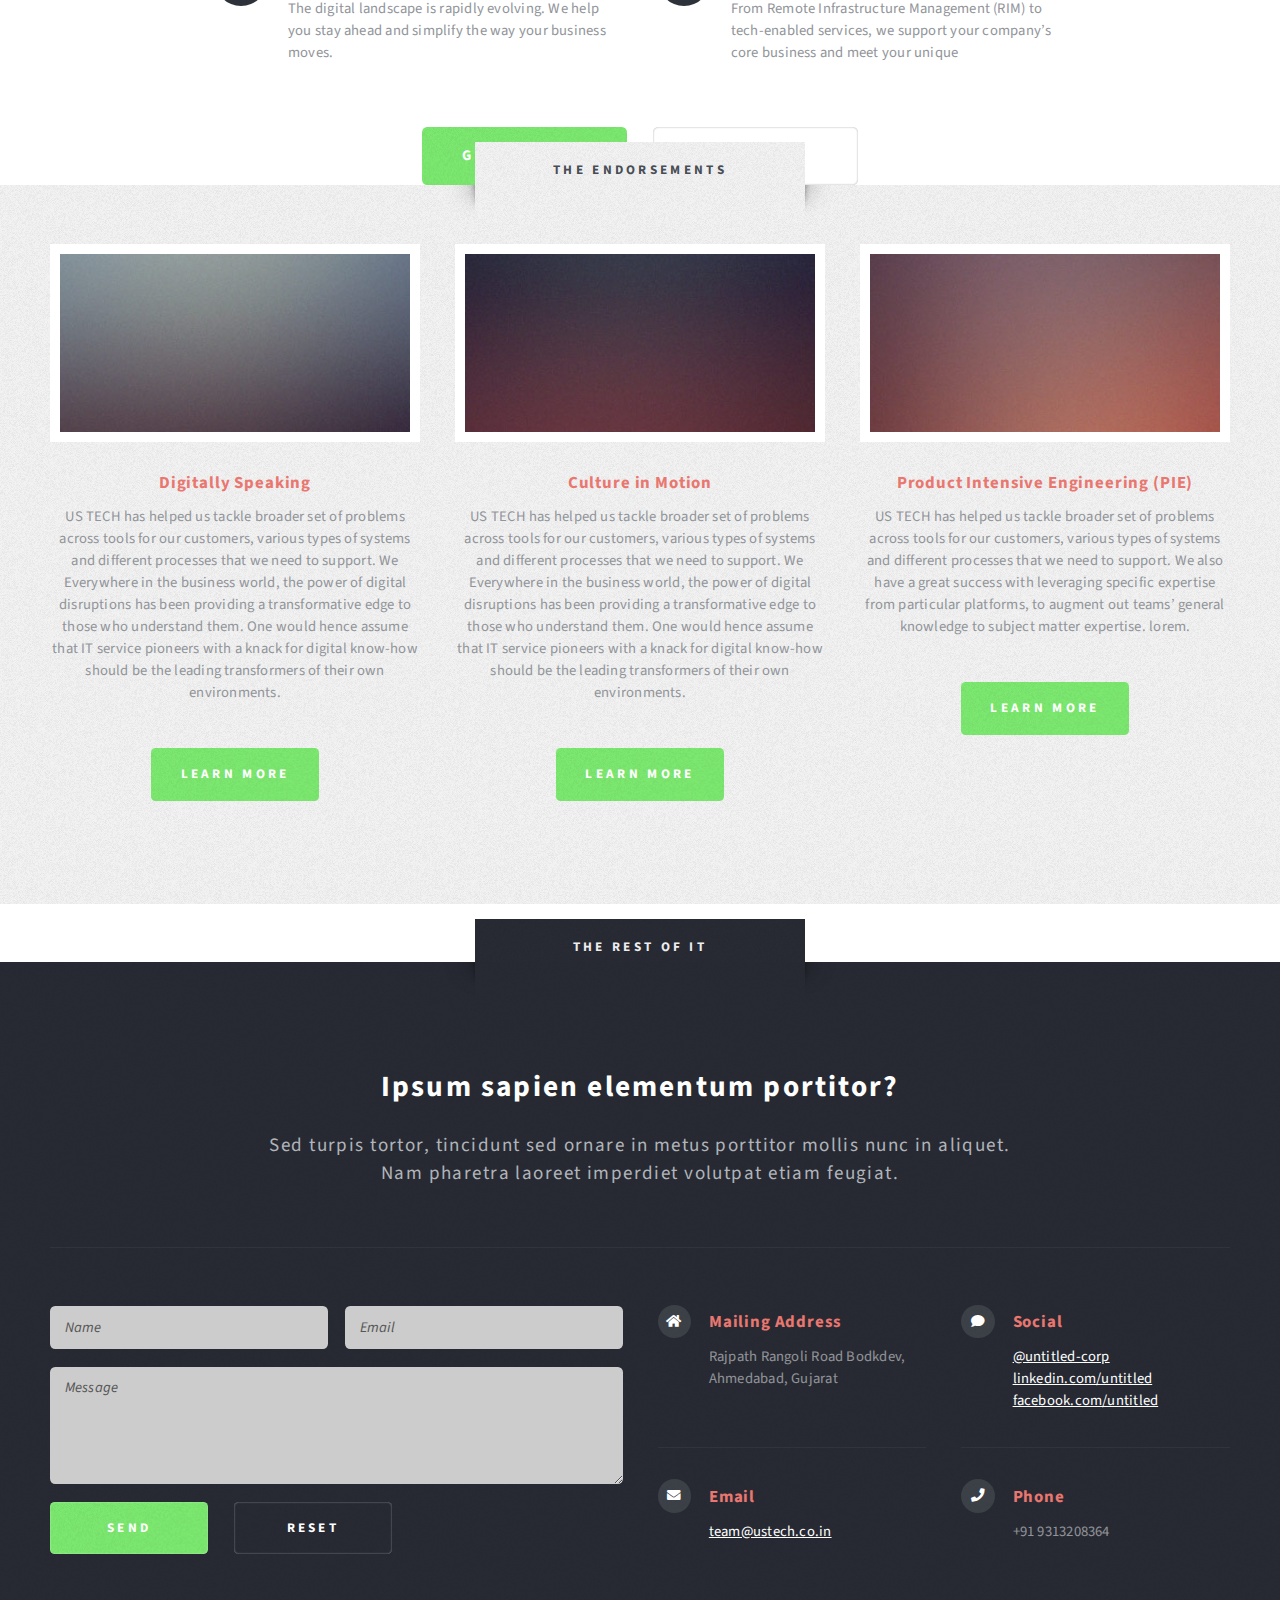
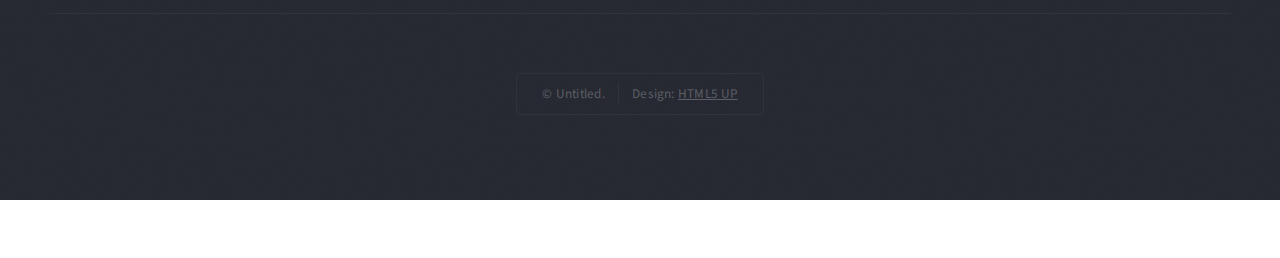
==== commit e18965ed: "Change by SR" ====
--- a/index.html
+++ b/index.html
@@ -142,8 +142,8 @@
 							<div class="col-4 col-12-medium">
 								<section class="highlight">
 									<a href="#" class="image featured"><img src="images/pic02.jpg" alt="" /></a>
-									<h3><a href="#">Aliquam diam consequat</a></h3>
-									<p>US TECH  has helped us tackle broader set of problems across tools for our customers, various types of systems and different processes that we need to support. We also have a great success with leveraging specific expertise from particular platforms, to augment out teams’ general knowledge to subject matter expertise. lorem.</p>
+									<h3><a href="#">Digitally Speaking</a></h3>
+									<p>US TECH  has helped us tackle broader set of problems across tools for our customers, various types of systems and different processes that we need to support. We Everywhere in the business world, the power of digital disruptions has been providing a transformative edge to those who understand them. One would hence assume that IT service pioneers with a knack for digital know-how should be the leading transformers of their own environments.</p>
 									<ul class="actions">
 										<li><a href="#" class="button style1">Learn More</a></li>
 									</ul>
@@ -152,8 +152,8 @@
 							<div class="col-4 col-12-medium">
 								<section class="highlight">
 									<a href="#" class="image featured"><img src="images/pic03.jpg" alt="" /></a>
-									<h3><a href="#">Nisl adipiscing sed lorem</a></h3>
-									<p>US TECH  has helped us tackle broader set of problems across tools for our customers, various types of systems and different processes that we need to support. We also have a great success with leveraging specific expertise from particular platforms, to augment out teams’ general knowledge to subject matter expertise. lorem.</p>
+									<h3><a href="#">Culture in Motion</a></h3>
+									<p>US TECH  has helped us tackle broader set of problems across tools for our customers, various types of systems and different processes that we need to support. We Everywhere in the business world, the power of digital disruptions has been providing a transformative edge to those who understand them. One would hence assume that IT service pioneers with a knack for digital know-how should be the leading transformers of their own environments.</p>
 									<ul class="actions">
 										<li><a href="#" class="button style1">Learn More</a></li>
 									</ul>
@@ -162,7 +162,7 @@
 							<div class="col-4 col-12-medium">
 								<section class="highlight">
 									<a href="#" class="image featured"><img src="images/pic04.jpg" alt="" /></a>
-									<h3><a href="#">Mattis tempus lorem</a></h3>
+									<h3><a href="#">Product Intensive Engineering (PIE)</a></h3>
 									<p>US TECH  has helped us tackle broader set of problems across tools for our customers, various types of systems and different processes that we need to support. We also have a great success with leveraging specific expertise from particular platforms, to augment out teams’ general knowledge to subject matter expertise. lorem.</p>
 									<ul class="actions">
 										<li><a href="#" class="button style1">Learn More</a></li>
